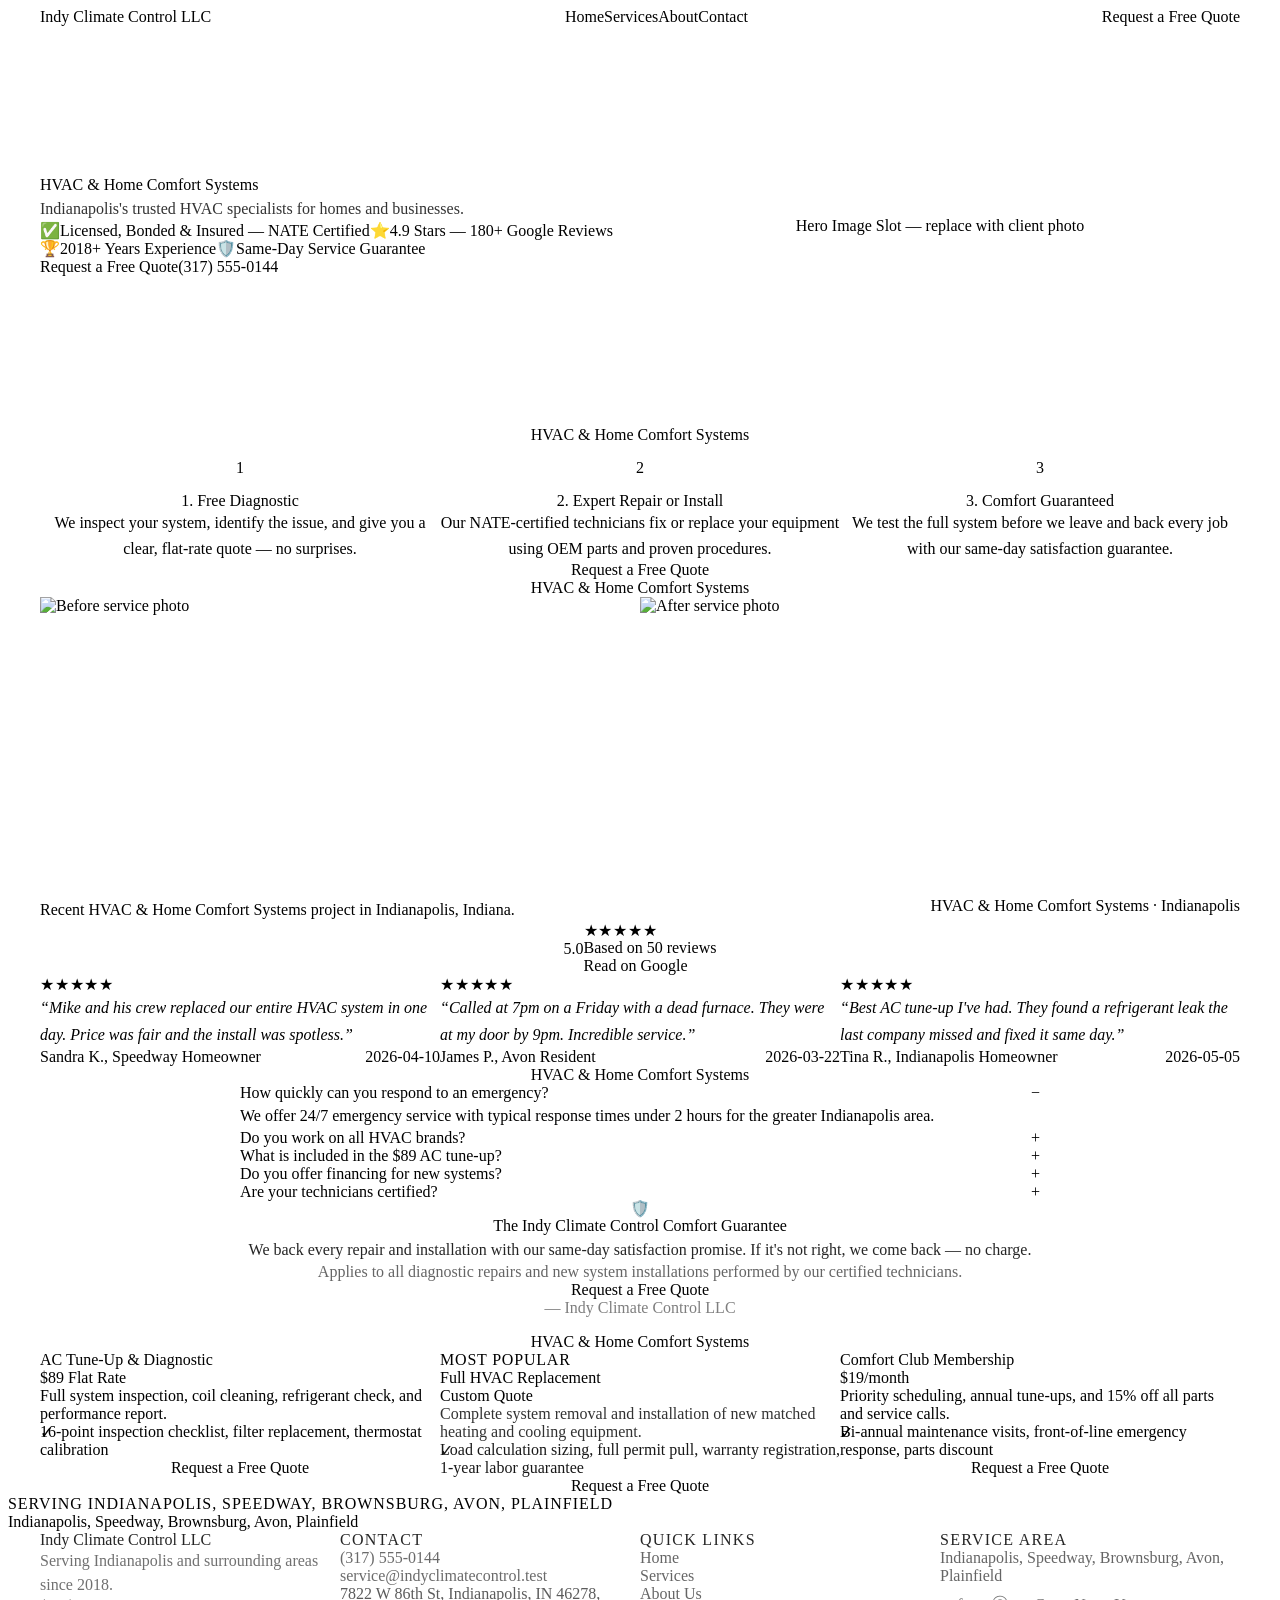
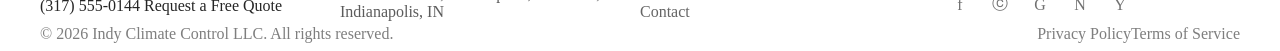
==== index.html @ 20e31d0d "Initial deploy: Indy HVAC Pros site" ====
<!DOCTYPE html>

<html lang="en" data-skin="con">
<head>
  <meta charset="UTF-8">
  <meta name="viewport" content="width=device-width, initial-scale=1.0">
  <title>HVAC & Home Comfort Systems | Indy Climate Control LLC | Indianapolis, IN</title>
  <meta name="description" content="Indianapolis's trusted HVAC & Home Comfort Systems specialists. Indianapolis's trusted HVAC specialists for homes and businesses.">
  <link rel="canonical" href="https://www.indyclimatecontrol.test">
  <link rel="stylesheet" href="../../02_TEMPLATES/global-css-tokens.css">
  <script type="application/ld+json">
  {
    "@context": "https://schema.org",
    "@type": "LocalBusiness",
    "name": "Indy Climate Control LLC",
    "telephone": "(317) 555-0144",
    "email": "service@indyclimatecontrol.test",
    "address": {
      "@type": "PostalAddress",
      "streetAddress": "7822 W 86th St, Indianapolis, IN 46278",
      "addressLocality": "Indianapolis",
      "addressRegion": "IN",
      "postalCode": "46278"
    },
    "url": "https://www.indyclimatecontrol.test"
  }
  </script>
<style>

  /* --- Consolidated Component Styles --- */
  .site-footer {
  background-color: var(--surface-inverse);
  padding: var(--section-padding-y) var(--space-6) var(--space-8);
}
.site-footer__inner {
  max-width: 1200px;
  margin: 0 auto;
}

/* ── Full variant grid ───────────────────────────────────────── */
.site-footer__grid {
  display: grid;
  grid-template-columns: repeat(auto-fit, minmax(200px, 1fr));
  gap: var(--space-10);
  margin-bottom: var(--space-10);
  padding-bottom: var(--space-10);
  border-bottom: 1px solid var(--border-default);
  opacity: 0.85;
}
.site-footer__col-heading {
  font-family: var(--font-display);
  font-size: var(--text-sm);
  font-weight: var(--font-bold);
  color: var(--text-inverse);
  text-transform: uppercase;
  letter-spacing: 0.08em;
  margin: 0 0 var(--space-4);
}
.site-footer__brand {
  font-family: var(--font-display);
  font-size: var(--text-xl);
  font-weight: var(--font-bold);
  color: var(--text-inverse);
  margin: 0 0 var(--space-3);
}
.site-footer__tagline {
  font-family: var(--font-body);
  font-size: var(--text-sm);
  color: var(--text-inverse);
  opacity: 0.65;
  margin: 0 0 var(--space-6);
  line-height: 1.5;
}

/* ── NAP ────────────────────────────────────────────────────── */
.site-footer__nap {
  list-style: none;
  margin: 0;
  padding: 0;
  display: flex;
  flex-direction: column;
  gap: var(--space-2);
}
.site-footer__nap li {
  font-family: var(--font-body);
  font-size: var(--text-sm);
  color: var(--text-inverse);
  opacity: 0.75;
}
.site-footer__nap a {
  color: var(--text-inverse);
  text-decoration: none;
  opacity: 0.9;
}
.site-footer__nap a:hover { opacity: 1; }

/* Phone in footer */
.site-footer__phone {
  display: var(--phone-display);
  font-family: var(--font-display);
  font-size: var(--phone-size);
  font-weight: var(--phone-weight);
  color: var(--phone-color);
  text-decoration: none;
  margin-bottom: var(--space-4);
}

/* ── Nav links ───────────────────────────────────────────────── */
.site-footer__nav {
  list-style: none;
  margin: 0;
  padding: 0;
  display: flex;
  flex-direction: column;
  gap: var(--space-2);
}
.site-footer__nav a {
  font-family: var(--font-body);
  font-size: var(--text-sm);
  color: var(--text-inverse);
  opacity: 0.7;
  text-decoration: none;
  transition: opacity var(--duration-fast) var(--ease-standard);
}
.site-footer__nav a:hover { opacity: 1; }

/* ── Footer CTA ──────────────────────────────────────────────── */
.site-footer__cta-btn {
  display: inline-flex;
  align-items: center;
  background-color: var(--btn-primary-bg);
  color: var(--btn-primary-text);
  font-family: var(--btn-font-family);
  font-size: var(--btn-font-size);
  font-weight: var(--btn-font-weight);
  padding: var(--btn-padding-y) var(--btn-padding-x);
  border-radius: var(--btn-radius);
  text-decoration: none;
  transition: var(--btn-transition);
  box-shadow: var(--btn-primary-shadow);
}
.site-footer__cta-btn:hover { background-color: var(--btn-primary-bg-hover); }

/* ── Bottom bar ──────────────────────────────────────────────── */
.site-footer__bottom {
  display: flex;
  align-items: center;
  justify-content: space-between;
  flex-wrap: wrap;
  gap: var(--space-4);
}
.site-footer__copyright {
  font-family: var(--font-body);
  font-size: var(--text-xs);
  color: var(--text-inverse);
  opacity: 0.5;
  margin: 0;
}
.site-footer__legal {
  display: flex;
  gap: var(--space-4);
}
.site-footer__legal a {
  font-family: var(--font-body);
  font-size: var(--text-xs);
  color: var(--text-inverse);
  opacity: 0.5;
  text-decoration: none;
}
.site-footer__legal a:hover { opacity: 0.8; }

/* ── Minimal variant ─────────────────────────────────────────── */
.site-footer--minimal .site-footer__inner {
  display: flex;
  flex-direction: column;
  align-items: center;
  text-align: center;
  gap: var(--space-4);
}

  .service-area-tags {
  font-family: var(--font-body);
}
.service-area-tags__label {
  font-family: var(--font-ui);
  font-size: var(--text-sm);
  font-weight: var(--font-semibold);
  color: var(--text-secondary);
  text-transform: uppercase;
  letter-spacing: 0.06em;
  margin: 0 0 var(--space-3);
}
.service-area-tags__list {
  display: flex;
  flex-wrap: wrap;
  gap: var(--space-2);
  list-style: none;
  margin: 0;
  padding: 0;
}
.service-area-tags__item a,
.service-area-tags__item span {
  display: inline-block;
  background-color: var(--surface-tertiary);
  border: 1px solid var(--border-default);
  border-radius: var(--radius-full);
  padding: var(--space-1) var(--space-4);
  font-family: var(--font-ui);
  font-size: var(--text-sm);
  color: var(--text-secondary);
  text-decoration: none;
  white-space: nowrap;
  transition: background-color var(--duration-fast) var(--ease-standard),
              color var(--duration-fast) var(--ease-standard);
}
.service-area-tags__item a:hover {
  background-color: var(--action-primary);
  color: var(--action-primary-text);
  border-color: var(--action-primary);
}

  .pricing-table {
  background-color: var(--surface-primary);
  padding: var(--section-padding-y) var(--space-6);
}
.pricing-table__inner {
  max-width: 1200px;
  margin: 0 auto;
}
.pricing-table__heading {
  font-family: var(--font-display);
  font-size: var(--text-3xl);
  font-weight: var(--font-bold);
  color: var(--text-primary);
  text-align: center;
  margin: 0 0 var(--space-12);
}
.pricing-table__grid {
  display: grid;
  grid-template-columns: repeat(auto-fit, minmax(260px, 1fr));
  gap: var(--space-6);
  align-items: start;
}
.pricing-table__card {
  background-color: var(--surface-secondary);
  border: 1px solid var(--border-default);
  border-radius: var(--card-border-radius);
  padding: var(--space-8);
  box-shadow: var(--shadow-card);
  display: flex;
  flex-direction: column;
  gap: var(--space-4);
}
.pricing-table__card--featured {
  background-color: var(--surface-inverse);
  border-color: var(--action-primary);
  box-shadow: var(--shadow-lg);
  position: relative;
}
.pricing-table__badge {
  display: inline-block;
  background-color: var(--action-primary);
  color: var(--action-primary-text);
  font-family: var(--font-ui);
  font-size: var(--text-xs);
  font-weight: var(--font-bold);
  padding: var(--space-1) var(--space-3);
  border-radius: var(--radius-full);
  text-transform: uppercase;
  letter-spacing: 0.05em;
  align-self: flex-start;
}
.pricing-table__tier-name {
  font-family: var(--font-display);
  font-size: var(--text-lg);
  font-weight: var(--font-bold);
  color: var(--text-primary);
  margin: 0;
}
.pricing-table__card--featured .pricing-table__tier-name {
  color: var(--text-inverse);
}
.pricing-table__price {
  font-family: var(--font-display);
  font-size: var(--text-4xl);
  font-weight: var(--font-black);
  color: var(--action-primary);
  margin: 0;
  line-height: 1.1;
}
.pricing-table__card--featured .pricing-table__price {
  color: var(--action-primary-text);
}
.pricing-table__description {
  font-family: var(--font-body);
  font-size: var(--text-sm);
  color: var(--text-secondary);
  margin: 0;
}
.pricing-table__card--featured .pricing-table__description {
  color: var(--text-inverse);
  opacity: 0.8;
}
.pricing-table__features {
  list-style: none;
  margin: 0;
  padding: 0;
  display: flex;
  flex-direction: column;
  gap: var(--space-2);
  flex-grow: 1;
}
.pricing-table__features li {
  font-family: var(--font-body);
  font-size: var(--text-sm);
  color: var(--text-secondary);
  padding-left: var(--space-5);
  position: relative;
}
.pricing-table__features li::before {
  content: "✓";
  position: absolute;
  left: 0;
  color: var(--accent-primary);
  font-weight: var(--font-bold);
}
.pricing-table__card--featured .pricing-table__features li {
  color: var(--text-inverse);
  opacity: 0.9;
}
.pricing-table__card--featured .pricing-table__features li::before {
  color: var(--action-primary-text);
}
.pricing-table__btn {
  display: block;
  text-align: center;
  background-color: var(--btn-primary-bg);
  color: var(--btn-primary-text);
  font-family: var(--btn-font-family);
  font-size: var(--btn-font-size);
  font-weight: var(--btn-font-weight);
  padding: var(--btn-padding-y) var(--btn-padding-x);
  border-radius: var(--btn-radius);
  text-decoration: none;
  transition: var(--btn-transition);
  margin-top: auto;
}
.pricing-table__btn:hover { background-color: var(--btn-primary-bg-hover); }
.pricing-table__card--featured .pricing-table__btn {
  background-color: var(--action-primary-text);
  color: var(--action-primary);
}
.pricing-table__card--featured .pricing-table__btn:hover {
  opacity: 0.9;
}

  .guarantee {
  background-color: var(--surface-inverse);
  padding: var(--section-padding-y) var(--space-6);
}
.guarantee__inner {
  max-width: 800px;
  margin: 0 auto;
  text-align: center;
}
.guarantee__icon {
  font-size: var(--text-5xl);
  line-height: 1;
  margin-bottom: var(--space-4);
  display: block;
}
.guarantee__headline {
  font-family: var(--font-display);
  font-size: var(--text-4xl);
  font-weight: var(--font-black);
  color: var(--text-inverse);
  margin: 0 0 var(--space-4);
  line-height: 1.15;
}
.guarantee__description {
  font-family: var(--font-body);
  font-size: var(--text-lg);
  color: var(--text-inverse);
  opacity: 0.85;
  line-height: 1.7;
  margin: 0 0 var(--space-4);
}
.guarantee__terms {
  font-family: var(--font-body);
  font-size: var(--text-sm);
  color: var(--text-inverse);
  opacity: 0.6;
  margin: 0 0 var(--space-8);
}
.guarantee__cta {
  display: inline-flex;
  align-items: center;
  background-color: var(--action-primary-text);
  color: var(--action-primary);
  font-family: var(--btn-font-family);
  font-size: var(--btn-cta-font-size);
  font-weight: var(--btn-cta-font-weight);
  padding: var(--btn-cta-padding-y) var(--btn-cta-padding-x);
  border-radius: var(--btn-radius);
  text-decoration: none;
  transition: opacity var(--duration-fast) var(--ease-standard);
}
.guarantee__cta:hover { opacity: 0.9; }
.guarantee__attribution {
  margin-top: var(--space-6);
  font-family: var(--font-body);
  font-size: var(--text-sm);
  color: var(--text-inverse);
  opacity: 0.5;
}

  .faq {
  background-color: var(--surface-primary);
  padding: var(--section-padding-y) var(--space-6);
}
.faq__inner {
  max-width: 800px;
  margin: 0 auto;
}
.faq__heading {
  font-family: var(--font-display);
  font-size: var(--text-3xl);
  font-weight: var(--font-bold);
  color: var(--text-primary);
  text-align: center;
  margin: 0 0 var(--space-10);
}
.faq__item {
  border: 1px solid var(--border-default);
  border-radius: var(--radius-lg);
  margin-bottom: var(--space-3);
  overflow: hidden;
  transition: box-shadow var(--duration-fast) var(--ease-standard);
}
.faq__item[open] { box-shadow: var(--shadow-card); }
.faq__question {
  font-family: var(--font-display);
  font-size: var(--text-base);
  font-weight: var(--font-semibold);
  color: var(--text-primary);
  padding: var(--space-5) var(--space-6);
  cursor: pointer;
  list-style: none;
  display: flex;
  justify-content: space-between;
  align-items: center;
  gap: var(--space-4);
  background-color: var(--surface-secondary);
  transition: background-color var(--duration-fast) var(--ease-standard);
}
.faq__question:hover { background-color: var(--surface-tertiary); }
.faq__question::after {
  content: "+";
  font-size: var(--text-xl);
  font-weight: var(--font-bold);
  color: var(--action-primary);
  flex-shrink: 0;
  transition: transform var(--duration-fast) var(--ease-standard);
}
.faq__item[open] .faq__question::after {
  content: "−";
}
.faq__answer {
  font-family: var(--font-body);
  font-size: var(--text-base);
  color: var(--text-secondary);
  line-height: 1.7;
  padding: var(--space-5) var(--space-6);
  background-color: var(--surface-primary);
  border-top: 1px solid var(--border-default);
  margin: 0;
}
/* Remove default marker in Firefox */
.faq__question::-webkit-details-marker { display: none; }

  /* ── Full section wrapper ─────────────────────────────────────── */
.reviews {
  background-color: var(--surface-secondary);
  padding: var(--section-padding-y) var(--space-6);
}
.reviews__inner {
  max-width: 1200px;
  margin: 0 auto;
}

/* ── Aggregate score row ──────────────────────────────────────── */
.reviews__aggregate {
  display: flex;
  align-items: center;
  justify-content: center;
  gap: var(--space-4);
  margin-bottom: var(--space-10);
  flex-wrap: wrap;
}
.reviews__score-number {
  font-family: var(--font-display);
  font-size: var(--text-6xl);
  font-weight: var(--font-black);
  color: var(--text-primary);
  line-height: 1;
}
.reviews__score-meta {
  display: flex;
  flex-direction: column;
  gap: var(--space-1);
}
.reviews__stars {
  color: var(--accent-secondary);
  font-size: var(--text-xl);
  letter-spacing: 0.05em;
  line-height: 1;
}
.reviews__count {
  font-family: var(--font-body);
  font-size: var(--text-sm);
  color: var(--text-tertiary);
}
.reviews__source-link {
  font-family: var(--font-body);
  font-size: var(--text-sm);
  color: var(--text-action);
  text-decoration: none;
  font-weight: var(--font-medium);
}
.reviews__source-link:hover { text-decoration: underline; }

/* ── Cards grid ───────────────────────────────────────────────── */
.reviews__grid {
  display: grid;
  grid-template-columns: repeat(auto-fit, minmax(280px, 1fr));
  gap: var(--space-6);
}
.reviews__card {
  background-color: var(--surface-primary);
  border: 1px solid var(--border-default);
  border-radius: var(--card-border-radius);
  padding: var(--space-6);
  box-shadow: var(--shadow-card);
  display: flex;
  flex-direction: column;
  gap: var(--space-3);
}
.reviews__card-stars {
  color: var(--accent-secondary);
  font-size: var(--text-base);
  letter-spacing: 0.05em;
}
.reviews__card-text {
  font-family: var(--font-body);
  font-size: var(--text-base);
  color: var(--text-secondary);
  line-height: 1.7;
  margin: 0;
  flex-grow: 1;
  font-style: italic;
}
.reviews__card-text::before { content: "\201C"; }
.reviews__card-text::after  { content: "\201D"; }
.reviews__card-footer {
  display: flex;
  justify-content: space-between;
  align-items: center;
  gap: var(--space-3);
  border-top: 1px solid var(--border-default);
  padding-top: var(--space-3);
}
.reviews__card-author {
  font-family: var(--font-ui);
  font-size: var(--text-sm);
  font-weight: var(--font-semibold);
  color: var(--text-primary);
  margin: 0;
}
.reviews__card-date {
  font-family: var(--font-body);
  font-size: var(--text-xs);
  color: var(--text-tertiary);
}

  .before-after {
  background-color: var(--surface-secondary);
  padding: var(--section-padding-y) var(--space-6);
}
.before-after__inner {
  max-width: 1200px;
  margin: 0 auto;
}
.before-after__heading {
  font-family: var(--font-display);
  font-size: var(--text-3xl);
  font-weight: var(--font-bold);
  color: var(--text-primary);
  text-align: center;
  margin: 0 0 var(--space-10);
}
.before-after__comparison {
  display: grid;
  grid-template-columns: 1fr 1fr;
  gap: var(--space-4);
  margin-bottom: var(--space-6);
}
@media (max-width: 639px) {
  .before-after__comparison { grid-template-columns: 1fr; }
}
.before-after__panel {
  position: relative;
  overflow: hidden;
  border-radius: var(--card-border-radius);
  box-shadow: var(--shadow-card);
}
.before-after__panel img {
  width: 100%;
  height: 300px;
  object-fit: cover;
  display: block;
}
.before-after__label {
  position: absolute;
  top: var(--space-3);
  left: var(--space-3);
  background-color: var(--action-primary);
  color: var(--action-primary-text);
  font-family: var(--font-ui);
  font-size: var(--text-xs);
  font-weight: var(--font-bold);
  padding: var(--space-1) var(--space-3);
  border-radius: var(--radius-full);
  text-transform: uppercase;
  letter-spacing: 0.05em;
}
.before-after__label--before {
  background-color: var(--surface-inverse);
  color: var(--text-inverse);
}
.before-after__meta {
  display: flex;
  justify-content: space-between;
  align-items: flex-start;
  gap: var(--space-4);
  flex-wrap: wrap;
}
.before-after__caption {
  font-family: var(--font-body);
  font-size: var(--text-base);
  color: var(--text-secondary);
  line-height: 1.6;
  margin: 0;
  flex: 1;
}
.before-after__tag {
  font-family: var(--font-ui);
  font-size: var(--text-sm);
  font-weight: var(--font-medium);
  color: var(--text-tertiary);
  white-space: nowrap;
}

  .process-steps {
  background-color: var(--surface-secondary);
  padding: var(--section-padding-y) var(--space-6);
}
.process-steps__inner {
  max-width: 1200px;
  margin: 0 auto;
}
.process-steps__heading {
  font-family: var(--font-display);
  font-size: var(--text-3xl);
  font-weight: var(--font-bold);
  color: var(--text-primary);
  text-align: center;
  margin: 0 0 var(--space-12);
}
.process-steps__grid {
  display: grid;
  grid-template-columns: repeat(auto-fit, minmax(240px, 1fr));
  gap: var(--space-8);
  margin-bottom: var(--space-12);
}
.process-steps__card {
  background-color: var(--surface-primary);
  border: 1px solid var(--border-default);
  border-radius: var(--card-border-radius);
  padding: var(--space-8);
  text-align: center;
  box-shadow: var(--shadow-card);
  transition: box-shadow var(--duration-fast) var(--ease-standard);
}
.process-steps__card:hover { box-shadow: var(--shadow-card-hover); }
.process-steps__number {
  display: inline-flex;
  align-items: center;
  justify-content: center;
  width: 3rem;
  height: 3rem;
  background-color: var(--action-primary);
  color: var(--action-primary-text);
  font-family: var(--font-display);
  font-size: var(--text-xl);
  font-weight: var(--font-bold);
  border-radius: var(--radius-full);
  margin-bottom: var(--space-4);
}
.process-steps__title {
  font-family: var(--font-display);
  font-size: var(--text-lg);
  font-weight: var(--font-semibold);
  color: var(--text-primary);
  margin: 0 0 var(--space-3);
}
.process-steps__description {
  font-family: var(--font-body);
  font-size: var(--text-base);
  color: var(--text-secondary);
  line-height: 1.6;
  margin: 0;
}
.process-steps__cta {
  text-align: center;
}
.process-steps__cta-btn {
  display: inline-flex;
  align-items: center;
  background-color: var(--btn-primary-bg);
  color: var(--btn-primary-text);
  font-family: var(--btn-font-family);
  font-size: var(--btn-cta-font-size);
  font-weight: var(--btn-cta-font-weight);
  padding: var(--btn-cta-padding-y) var(--btn-cta-padding-x);
  border-radius: var(--btn-radius);
  text-decoration: none;
  box-shadow: var(--btn-primary-shadow);
  transition: var(--btn-transition);
}
.process-steps__cta-btn:hover { background-color: var(--btn-primary-bg-hover); }

  .trust-badges {
  display: flex;
  flex-wrap: wrap;
  gap: var(--space-3);
  align-items: center;
}
.trust-badges__item {
  display: inline-flex;
  align-items: center;
  gap: var(--space-2);
  background-color: var(--surface-secondary);
  border: 1px solid var(--border-default);
  border-radius: var(--radius-full);
  padding: var(--space-2) var(--space-4);
  font-family: var(--font-ui);
  font-size: var(--text-sm);
  font-weight: var(--font-medium);
  color: var(--text-secondary);
  white-space: nowrap;
}
.trust-badges__icon {
  font-size: var(--text-base);
  line-height: 1;
}

  .site-header {
  background-color: var(--surface-primary);
  box-shadow: var(--shadow-nav);
  width: 100%;
  z-index: 100;
}
.site-header[data-header="sticky"] { position: sticky; top: 0; }
.site-header__inner {
  max-width: 1200px;
  margin: 0 auto;
  padding: var(--space-4) var(--space-6);
  display: flex;
  align-items: center;
  justify-content: space-between;
  gap: var(--space-6);
}
.site-header__logo {
  font-family: var(--font-display);
  font-size: var(--text-xl);
  font-weight: var(--font-bold);
  color: var(--text-primary);
  text-decoration: none;
  flex-shrink: 0;
}
.site-header__logo:hover { color: var(--action-primary); }
.site-header__nav {
  display: flex;
  align-items: center;
  gap: var(--space-8);
  list-style: none;
  margin: 0;
  padding: 0;
}
.site-header__nav a {
  font-family: var(--font-ui);
  font-size: var(--text-sm);
  font-weight: var(--font-medium);
  color: var(--text-secondary);
  text-decoration: none;
  transition: color var(--duration-fast) var(--ease-standard);
}
.site-header__nav a:hover { color: var(--action-primary); }
.site-header__phone {
  display: var(--phone-display);
  font-family: var(--font-display);
  font-size: var(--phone-size);
  font-weight: var(--phone-weight);
  color: var(--phone-color);
  text-decoration: none;
  white-space: nowrap;
}
.site-header__phone:hover { opacity: 0.85; }
.site-header__cta {
  display: inline-flex;
  align-items: center;
  background-color: var(--btn-primary-bg);
  color: var(--btn-primary-text);
  font-family: var(--btn-font-family);
  font-size: var(--btn-font-size);
  font-weight: var(--btn-font-weight);
  padding: var(--btn-padding-y) var(--btn-padding-x);
  border-radius: var(--btn-radius);
  text-decoration: none;
  white-space: nowrap;
  transition: var(--btn-transition);
  box-shadow: var(--btn-primary-shadow);
}
.site-header__cta:hover { background-color: var(--btn-primary-bg-hover); }
@media (max-width: 767px) { .site-header__nav { display: none; } }

  .social-links {
  display: flex;
  align-items: center;
  flex-wrap: wrap;
  gap: var(--space-3);
  list-style: none;
  margin: 0;
  padding: 0;
}
.social-links__link {
  display: inline-flex;
  align-items: center;
  justify-content: center;
  width: 2.5rem;
  height: 2.5rem;
  background-color: var(--surface-tertiary);
  border: 1px solid var(--border-default);
  border-radius: var(--radius-full);
  color: var(--text-secondary);
  font-size: var(--text-lg);
  text-decoration: none;
  transition: background-color var(--duration-fast) var(--ease-standard),
              color var(--duration-fast) var(--ease-standard),
              border-color var(--duration-fast) var(--ease-standard);
}
.social-links__link:hover {
  background-color: var(--action-primary);
  color: var(--action-primary-text);
  border-color: var(--action-primary);
}
/* In footer (dark surface): override base colors for visibility */
.site-footer .social-links__link {
  background-color: transparent;
  border-color: var(--border-default);
  color: var(--text-inverse);
  opacity: 0.65;
}
.site-footer .social-links__link:hover {
  background-color: var(--action-primary);
  border-color: var(--action-primary);
  color: var(--action-primary-text);
  opacity: 1;
}
  </style>
</head>
<body>

  <!-- 1. HEADER — nav variant with sticky option (logo + nav + CTA button) -->
  <header class="site-header" data-header="sticky">
  <div class="site-header__inner">
    <a href="https://www.indyclimatecontrol.test" class="site-header__logo">Indy Climate Control LLC</a>
    <nav aria-label="Primary navigation">
      <ul class="site-header__nav">
        <li><a href="https://www.indyclimatecontrol.test">Home</a></li>
        <li><a href="/services">Services</a></li>
        <li><a href="/about">About</a></li>
        <li><a href="/contact">Contact</a></li>
      </ul>
    </nav>
    <a href="contact.html" class="site-header__cta">Request a Free Quote</a>
  </div>
</header>

  <main id="main-content">

    <!-- 2. HERO — authority-forward, headline + subheadline + trust badges + CTA button -->
    <section style="
      background-color: var(--surface-inverse);
      padding: var(--space-20) var(--space-6);
    ">
      <div style="max-width:1200px;margin:0 auto;display:grid;grid-template-columns:1fr 1fr;gap:var(--space-12);align-items:center;">
        <div>
          <h1 style="
            font-family: var(--hero-font);
            font-size: var(--text-5xl);
            font-weight: var(--font-bold);
            color: var(--text-inverse);
            margin: 0 0 var(--space-4);
            line-height: 1.15;
          ">HVAC & Home Comfort Systems</h1>
          <p style="
            font-family: var(--font-body);
            font-size: var(--text-lg);
            color: var(--text-inverse);
            opacity: 0.8;
            margin: 0 0 var(--space-6);
            line-height: 1.7;
          ">Indianapolis's trusted HVAC specialists for homes and businesses.</p>
          <div class="trust-badges" aria-label="Trust signals for Indy Climate Control LLC">
  <span class="trust-badges__item">
    <span class="trust-badges__icon" aria-hidden="true">✅</span>
    Licensed, Bonded & Insured — NATE Certified
  </span>
  <span class="trust-badges__item">
    <span class="trust-badges__icon" aria-hidden="true">⭐</span>
    4.9 Stars — 180+ Google Reviews
  </span>
  <span class="trust-badges__item">
    <span class="trust-badges__icon" aria-hidden="true">🏆</span>
    2018+ Years Experience
  </span>
  <span class="trust-badges__item">
    <span class="trust-badges__icon" aria-hidden="true">🛡️</span>
    Same-Day Service Guarantee
  </span>
</div>
          <div style="margin-top:var(--space-8);display:flex;gap:var(--space-4);flex-wrap:wrap;">
            <!-- Primary CTA button -->
            <a href="contact.html" style="
              display:inline-flex;align-items:center;
              background-color:var(--btn-primary-bg);
              color:var(--btn-primary-text);
              font-family:var(--btn-font-family);
              font-size:var(--btn-cta-font-size);
              font-weight:var(--btn-cta-font-weight);
              padding:var(--btn-cta-padding-y) var(--btn-cta-padding-x);
              border-radius:var(--btn-radius);
              text-decoration:none;
              box-shadow:var(--btn-primary-shadow);
            ">Request a Free Quote</a>
            <!-- Secondary: phone -->
            <a href="tel:(317) 555-0144" style="
              display:inline-flex;align-items:center;
              font-family:var(--font-display);
              font-size:var(--phone-size);
              font-weight:var(--phone-weight);
              color:var(--phone-color);
              text-decoration:none;
            ">(317) 555-0144</a>
          </div>
        </div>
        <!-- Right column: hero image slot -->
        <div style="
          background-color:var(--surface-tertiary);
          border-radius:var(--card-border-radius);
          min-height:400px;
          display:flex;align-items:center;justify-content:center;
          color:var(--text-tertiary);
          font-family:var(--font-body);
          font-size:var(--text-sm);
        ">
          <!-- REPLACE: with <img src="images/indy_climate_control_hero.jpg" alt="Indy Climate Control hero image" style="width:100%;height:400px;object-fit:cover;border-radius:var(--card-border-radius);"> -->
          Hero Image Slot — replace with client photo
        </div>
      </div>
    </section>

    <section class="process-steps" aria-labelledby="process-heading">
  <div class="process-steps__inner">
    <h2 id="process-heading" class="process-steps__heading">HVAC & Home Comfort Systems</h2>
    <div class="process-steps__grid">
      <div class="process-steps__card">
        <div class="process-steps__number" aria-hidden="true">1</div>
        <h3 class="process-steps__title">1. Free Diagnostic</h3>
        <p class="process-steps__description">We inspect your system, identify the issue, and give you a clear, flat-rate quote — no surprises.</p>
      </div>
      <div class="process-steps__card">
        <div class="process-steps__number" aria-hidden="true">2</div>
        <h3 class="process-steps__title">2. Expert Repair or Install</h3>
        <p class="process-steps__description">Our NATE-certified technicians fix or replace your equipment using OEM parts and proven procedures.</p>
      </div>
      <div class="process-steps__card">
        <div class="process-steps__number" aria-hidden="true">3</div>
        <h3 class="process-steps__title">3. Comfort Guaranteed</h3>
        <p class="process-steps__description">We test the full system before we leave and back every job with our same-day satisfaction guarantee.</p>
      </div>
    </div>
    <div class="process-steps__cta">
      <a href="contact.html" class="process-steps__cta-btn">Request a Free Quote</a>
    </div>
  </div>
</section>
<section class="before-after" aria-labelledby="before-after-heading">
  <div class="before-after__inner">
    <h2 id="before-after-heading" class="before-after__heading">HVAC & Home Comfort Systems</h2>

    <div class="before-after__comparison">
      <div class="before-after__panel">
        <img src="images/before.jpg" alt="Before service photo" loading="lazy">
        <span class="before-after__label before-after__label--before">Before</span>
      </div>
      <div class="before-after__panel">
        <img src="images/after.jpg" alt="After service photo" loading="lazy">
        <span class="before-after__label">After</span>
      </div>
    </div>

    <div class="before-after__meta">
      <p class="before-after__caption">Recent HVAC & Home Comfort Systems project in Indianapolis, Indiana.</p>
      <span class="before-after__tag">HVAC & Home Comfort Systems · Indianapolis</span>
    </div>

  </div>
</section>
<section class="reviews" aria-labelledby="reviews-heading">
  <div class="reviews__inner">

    <!-- Aggregate Score -->
    <div class="reviews__aggregate">
      <span class="reviews__score-number">5.0</span>
      <div class="reviews__score-meta">
        <span class="reviews__stars" aria-label="5.0 out of 5 stars">★★★★★</span>
        <span class="reviews__count">Based on 50 reviews</span>
        <a href="https://maps.google.com/?q=indy+climate+control" class="reviews__source-link" target="_blank" rel="noopener">
          Read on Google
        </a>
      </div>
    </div>

    <!-- Review Cards -->
    <div class="reviews__grid">

      <article class="reviews__card">
        <div class="reviews__card-stars" aria-label="5 out of 5 stars">★★★★★</div>
        <p class="reviews__card-text">Mike and his crew replaced our entire HVAC system in one day. Price was fair and the install was spotless.</p>
        <footer class="reviews__card-footer">
          <p class="reviews__card-author">Sandra K., Speedway Homeowner</p>
          <span class="reviews__card-date">2026-04-10</span>
        </footer>
      </article>

      <article class="reviews__card">
        <div class="reviews__card-stars" aria-label="5 out of 5 stars">★★★★★</div>
        <p class="reviews__card-text">Called at 7pm on a Friday with a dead furnace. They were at my door by 9pm. Incredible service.</p>
        <footer class="reviews__card-footer">
          <p class="reviews__card-author">James P., Avon Resident</p>
          <span class="reviews__card-date">2026-03-22</span>
        </footer>
      </article>

      <article class="reviews__card">
        <div class="reviews__card-stars" aria-label="5 out of 5 stars">★★★★★</div>
        <p class="reviews__card-text">Best AC tune-up I've had. They found a refrigerant leak the last company missed and fixed it same day.</p>
        <footer class="reviews__card-footer">
          <p class="reviews__card-author">Tina R., Indianapolis Homeowner</p>
          <span class="reviews__card-date">2026-05-05</span>
        </footer>
      </article>

    </div>
  </div>
</section>
<section class="faq" aria-labelledby="faq-heading">
  <div class="faq__inner">
    <h2 id="faq-heading" class="faq__heading">HVAC & Home Comfort Systems</h2>

    <details class="faq__item" open>
      <summary class="faq__question">How quickly can you respond to an emergency?</summary>
      <p class="faq__answer">We offer 24/7 emergency service with typical response times under 2 hours for the greater Indianapolis area.</p>
    </details>

    <details class="faq__item">
      <summary class="faq__question">Do you work on all HVAC brands?</summary>
      <p class="faq__answer">Yes, our NATE-certified technicians are trained on all major brands including Carrier, Trane, Lennox, Rheem, and Goodman.</p>
    </details>

    <details class="faq__item">
      <summary class="faq__question">What is included in the $89 AC tune-up?</summary>
      <p class="faq__answer">Our 16-point inspection includes coil cleaning, refrigerant pressure check, capacitor test, filter replacement, and a full performance report.</p>
    </details>

    <!-- Optional: add/remove additional items as needed -->
    <details class="faq__item">
      <summary class="faq__question">Do you offer financing for new systems?</summary>
      <p class="faq__answer">Yes, we partner with GreenSky to offer 12-month same-as-cash and low monthly payment options for qualifying customers.</p>
    </details>

    <details class="faq__item">
      <summary class="faq__question">Are your technicians certified?</summary>
      <p class="faq__answer">All of our field technicians hold active NATE certifications — the industry's highest standard for HVAC competency.</p>
    </details>

  </div>
</section>
<section class="guarantee" aria-labelledby="guarantee-heading">
  <div class="guarantee__inner">
    <span class="guarantee__icon" aria-hidden="true">🛡️</span>
    <h2 id="guarantee-heading" class="guarantee__headline">The Indy Climate Control Comfort Guarantee</h2>
    <p class="guarantee__description">We back every repair and installation with our same-day satisfaction promise. If it's not right, we come back — no charge.</p>
    <p class="guarantee__terms">Applies to all diagnostic repairs and new system installations performed by our certified technicians.</p>
    <a href="contact.html" class="guarantee__cta">Request a Free Quote</a>
    <p class="guarantee__attribution">— Indy Climate Control LLC</p>
  </div>
</section>
<section class="pricing-table" aria-labelledby="pricing-heading">
  <div class="pricing-table__inner">
    <h2 id="pricing-heading" class="pricing-table__heading">HVAC & Home Comfort Systems</h2>
    <div class="pricing-table__grid">

      <!-- Tier 1 -->
      <div class="pricing-table__card">
        <h3 class="pricing-table__tier-name">AC Tune-Up & Diagnostic</h3>
        <p class="pricing-table__price">$89 Flat Rate</p>
        <p class="pricing-table__description">Full system inspection, coil cleaning, refrigerant check, and performance report.</p>
        <ul class="pricing-table__features">
          <!-- Agent: replace with individual <li> items from 16-point inspection checklist, filter replacement, thermostat calibration -->
          <li>16-point inspection checklist, filter replacement, thermostat calibration</li>
        </ul>
        <a href="contact.html" class="pricing-table__btn">Request a Free Quote</a>
      </div>

      <!-- Tier 2 (FEATURED — most popular) -->
      <div class="pricing-table__card pricing-table__card--featured">
        <span class="pricing-table__badge">Most Popular</span>
        <h3 class="pricing-table__tier-name">Full HVAC Replacement</h3>
        <p class="pricing-table__price">Custom Quote</p>
        <p class="pricing-table__description">Complete system removal and installation of new matched heating and cooling equipment.</p>
        <ul class="pricing-table__features">
          <li>Load calculation sizing, full permit pull, warranty registration, 1-year labor guarantee</li>
        </ul>
        <a href="contact.html" class="pricing-table__btn">Request a Free Quote</a>
      </div>

      <!-- Tier 3 -->
      <div class="pricing-table__card">
        <h3 class="pricing-table__tier-name">Comfort Club Membership</h3>
        <p class="pricing-table__price">$19/month</p>
        <p class="pricing-table__description">Priority scheduling, annual tune-ups, and 15% off all parts and service calls.</p>
        <ul class="pricing-table__features">
          <li>Bi-annual maintenance visits, front-of-line emergency response, parts discount</li>
        </ul>
        <a href="contact.html" class="pricing-table__btn">Request a Free Quote</a>
      </div>

    </div>
  </div>
</section>
<div class="service-area-tags" aria-label="Cities and areas we serve">
  <p class="service-area-tags__label">Serving Indianapolis, Speedway, Brownsburg, Avon, Plainfield</p>
  <ul class="service-area-tags__list">
    <!--
      Agent: Replace the items below with individual cities from Indianapolis, Speedway, Brownsburg, Avon, Plainfield.
      Use <a href="/service-area/[city-slug]"> if location pages exist, else use <span>.
    -->
    <li class="service-area-tags__item"><a href="/service-area/indianapolis-hvac">Indianapolis, Speedway, Brownsburg, Avon, Plainfield</a></li>
    <!-- Additional city tags go here -->
  </ul>
</div>


  </main>

  <!-- 11. FOOTER — full variant -->
  <footer class="site-footer" data-footer="full">
  <div class="site-footer__inner">
    <div class="site-footer__grid">

      <!-- Column 1: Brand + Phone -->
      <div>
        <p class="site-footer__brand">Indy Climate Control LLC</p>
        <p class="site-footer__tagline">Serving Indianapolis and surrounding areas since 2018.</p>
        <a href="tel:(317) 555-0144" class="site-footer__phone">(317) 555-0144</a>
        <a href="contact.html" class="site-footer__cta-btn">Request a Free Quote</a>
      </div>

      <!-- Column 2: Contact / NAP -->
      <div>
        <h3 class="site-footer__col-heading">Contact</h3>
        <ul class="site-footer__nap" itemscope itemtype="https://schema.org/LocalBusiness">
          <li itemprop="name" style="display:none">Indy Climate Control LLC</li>
          <li><a href="tel:(317) 555-0144" itemprop="telephone">(317) 555-0144</a></li>
          <li><a href="mailto:service@indyclimatecontrol.test">service@indyclimatecontrol.test</a></li>
          <li itemprop="address" itemscope itemtype="https://schema.org/PostalAddress">
            <span itemprop="streetAddress">7822 W 86th St, Indianapolis, IN 46278</span>,
            <span itemprop="addressLocality">Indianapolis</span>,
            <span itemprop="addressRegion">IN</span>
          </li>
        </ul>
      </div>

      <!-- Column 3: Navigation -->
      <div>
        <h3 class="site-footer__col-heading">Quick Links</h3>
        <ul class="site-footer__nav">
          <li><a href="https://www.indyclimatecontrol.test">Home</a></li>
          <li><a href="/services">Services</a></li>
          <li><a href="/about">About Us</a></li>
          <li><a href="/contact">Contact</a></li>
        </ul>
      </div>

      <!-- Column 4: Service Area + Social slot -->
      <div>
        <h3 class="site-footer__col-heading">Service Area</h3>
        <p style="font-family:var(--font-body);font-size:var(--text-sm);color:var(--text-inverse);opacity:0.7;margin:0 0 var(--space-4);">Indianapolis, Speedway, Brownsburg, Avon, Plainfield</p>
        <ul class="social-links" aria-label="Social media links for Indy Climate Control LLC">

  <li>
    <a href="https://facebook.com/indyclimatecontrol"
       class="social-links__link"
       aria-label="Facebook"
       target="_blank"
       rel="noopener noreferrer">f</a>
  </li>

  <li>
    <a href="https://instagram.com/indyclimatecontrol"
       class="social-links__link"
       aria-label="Instagram"
       target="_blank"
       rel="noopener noreferrer">&#9426;</a>
  </li>

  <li>
    <a href="https://maps.google.com/?q=indy+climate+control"
       class="social-links__link"
       aria-label="Google Reviews"
       target="_blank"
       rel="noopener noreferrer">G</a>
  </li>

  <!-- Optional: remove if client not on Nextdoor -->
  <li>
    <a href="https://nextdoor.com/pages/indyclimatecontrol"
       class="social-links__link"
       aria-label="Nextdoor"
       target="_blank"
       rel="noopener noreferrer">N</a>
  </li>

  <!-- Optional: remove if client not on Yelp -->
  <li>
    <a href="https://yelp.com/biz/indyclimatecontrol"
       class="social-links__link"
       aria-label="Yelp"
       target="_blank"
       rel="noopener noreferrer">Y</a>
  </li>

</ul>
      </div>

    </div>

    <div class="site-footer__bottom">
      <p class="site-footer__copyright">
        &copy; 2026 Indy Climate Control LLC. All rights reserved.
      </p>
      <div class="site-footer__legal">
        <a href="/privacy-policy">Privacy Policy</a>
        <a href="/terms">Terms of Service</a>
      </div>
    </div>
  </div>
</footer>

</body>
</html>
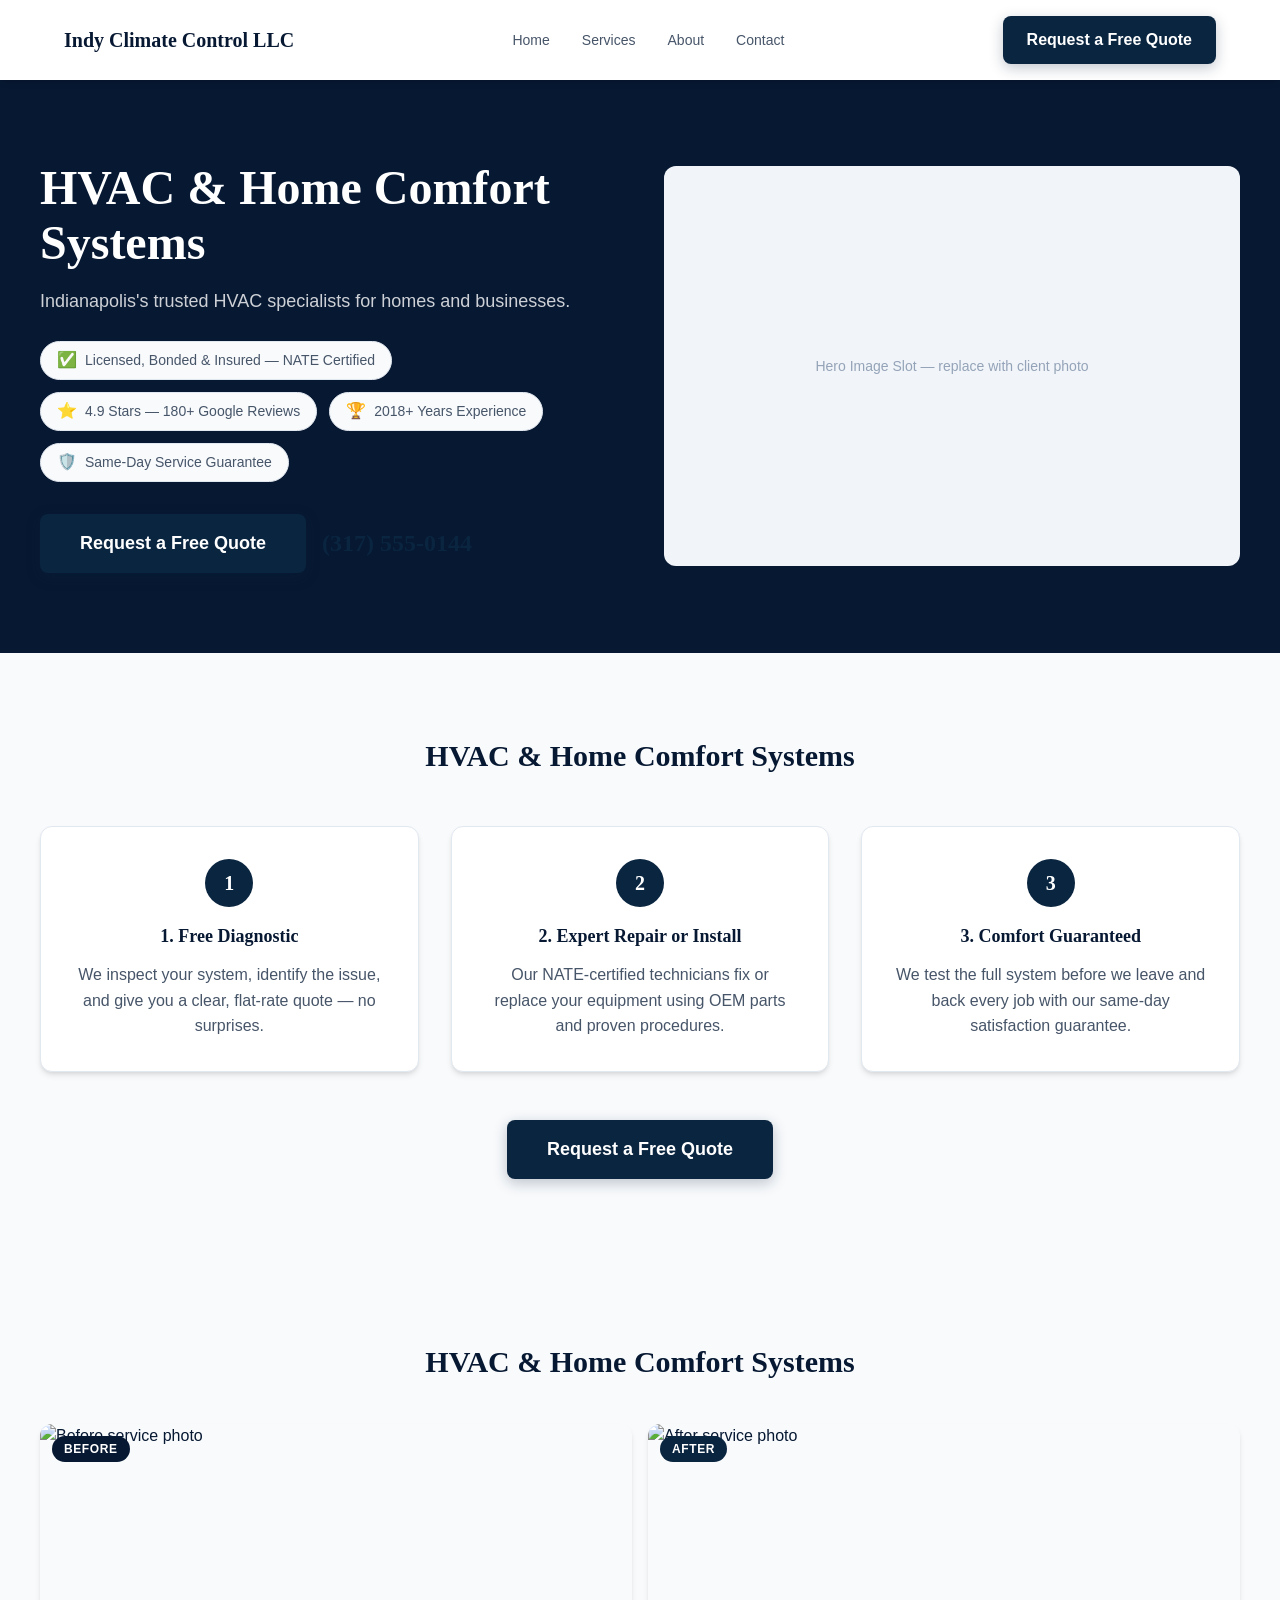
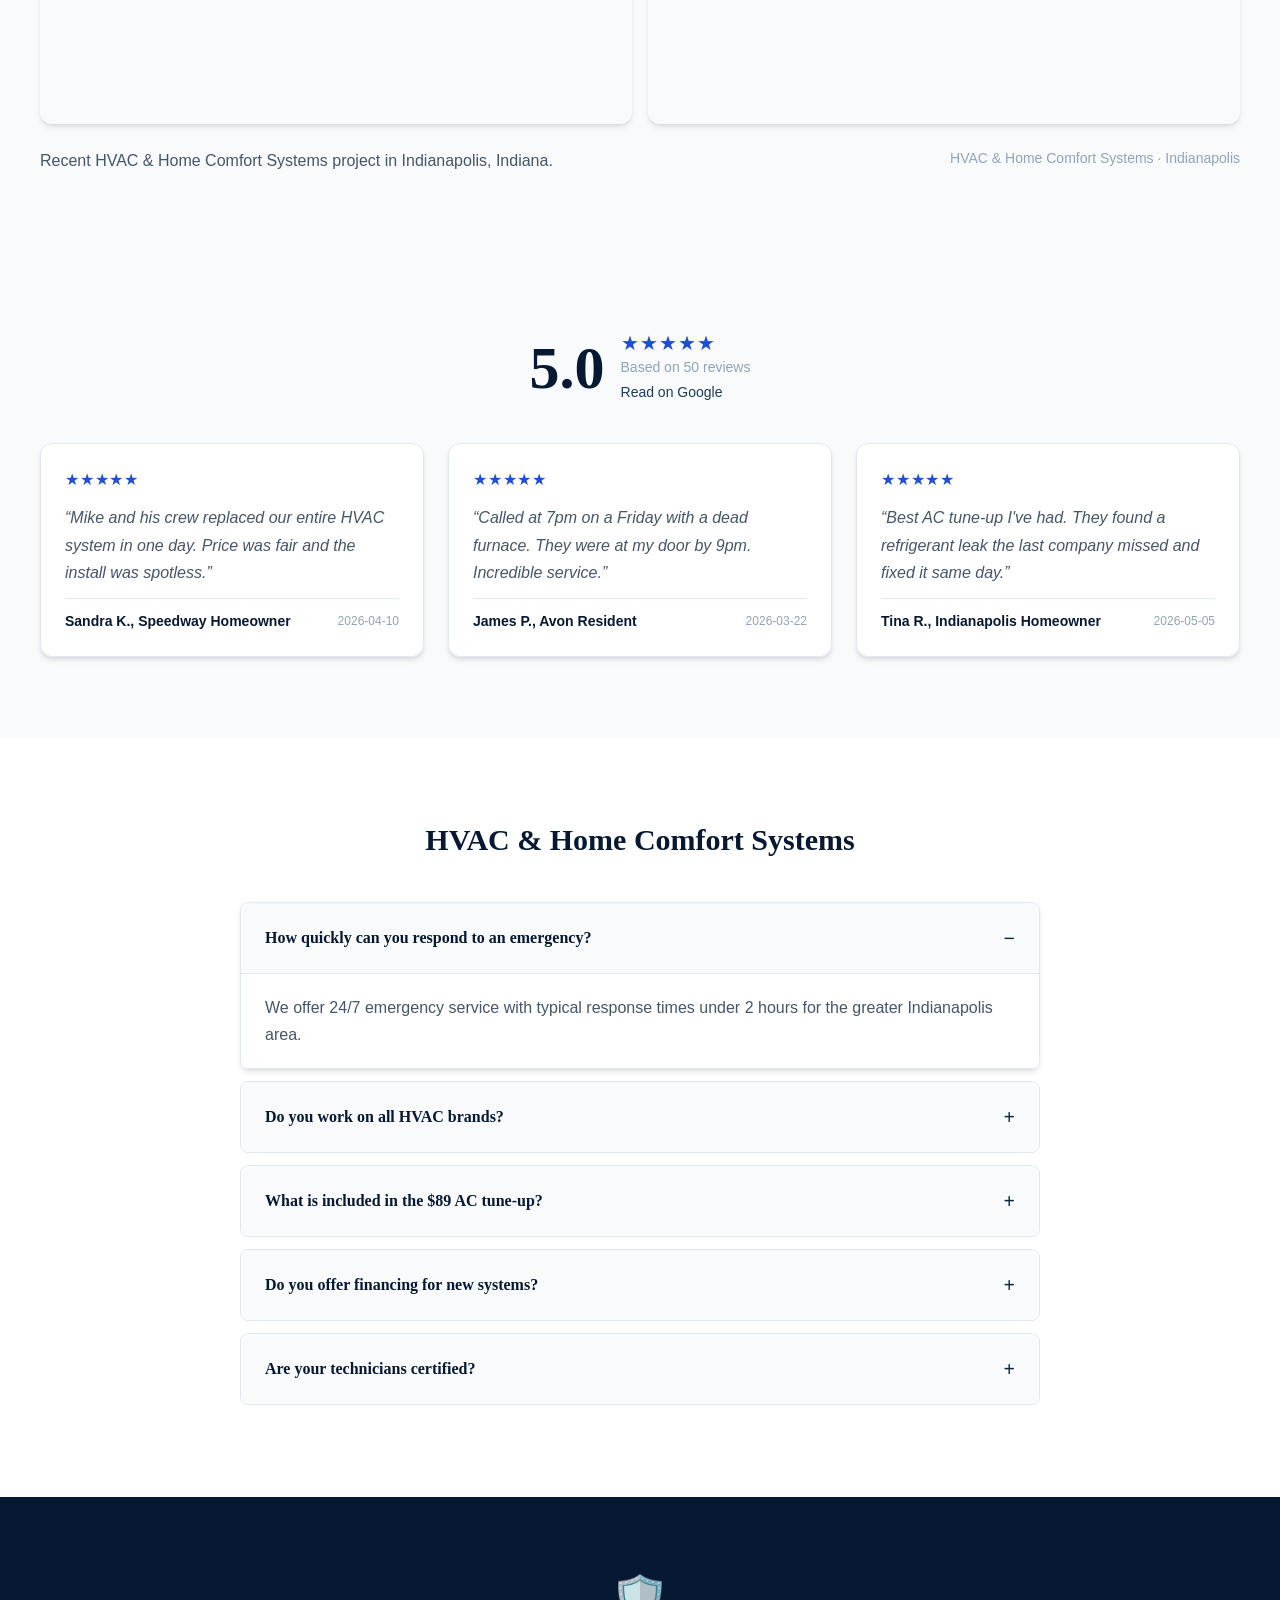
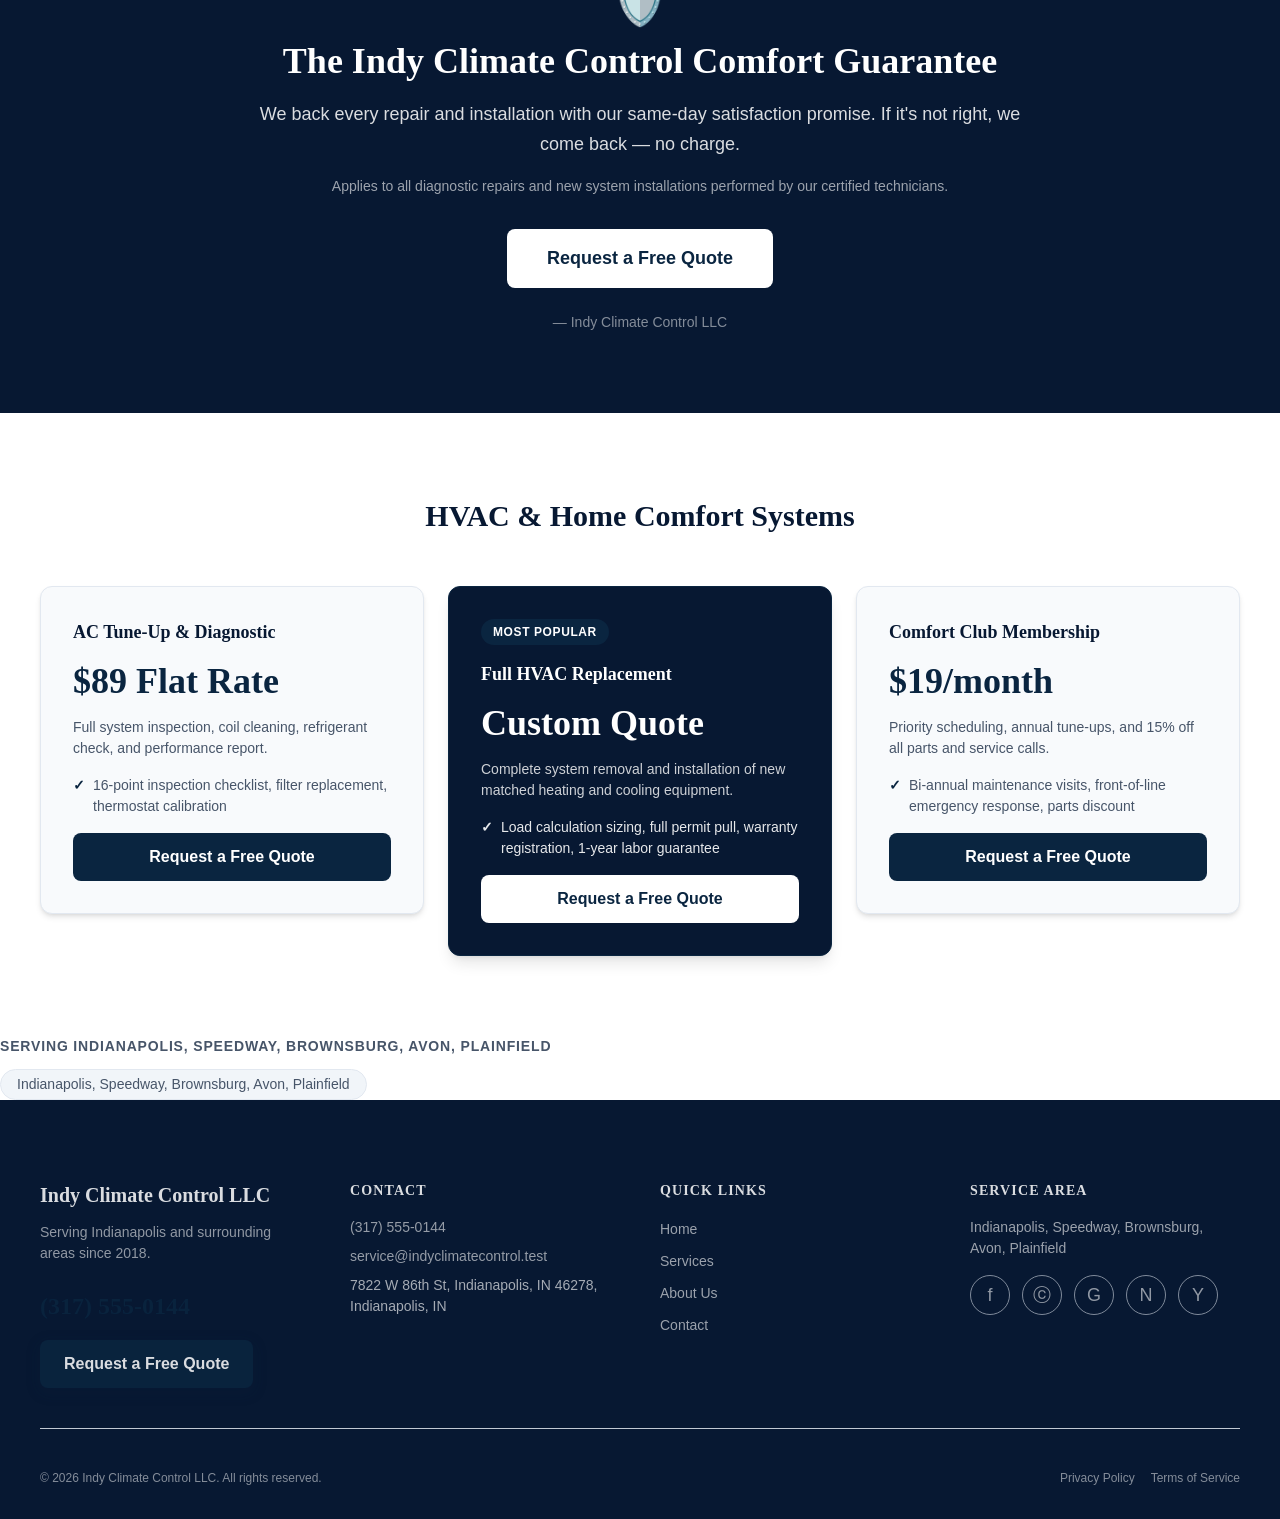
==== commit 9aa278fb: "Fix CSS path — copy global tokens locally" ====
--- a/index.html
+++ b/index.html
@@ -7,7 +7,7 @@
   <title>HVAC & Home Comfort Systems | Indy Climate Control LLC | Indianapolis, IN</title>
   <meta name="description" content="Indianapolis's trusted HVAC & Home Comfort Systems specialists. Indianapolis's trusted HVAC specialists for homes and businesses.">
   <link rel="canonical" href="https://www.indyclimatecontrol.test">
-  <link rel="stylesheet" href="../../02_TEMPLATES/global-css-tokens.css">
+  <link rel="stylesheet" href="global-css-tokens.css">
   <script type="application/ld+json">
   {
     "@context": "https://schema.org",
--- a/global-css-tokens.css
+++ b/global-css-tokens.css
@@ -0,0 +1,1159 @@
+/* =============================================================================
+   GLOBAL DESIGN TOKENS — Indy CoCreator
+   LAST UPDATED: 2026-05-23
+   PURPOSE: The agent-ready design system backbone.
+            AI agents read this file to make ALL design decisions.
+            Never hard-code a color. Never skip a tier.
+ 
+   HOW THIS FILE WORKS (READ THIS FIRST):
+   ─────────────────────────────────────
+   TIER 1 → Primitive tokens (raw palette, 100–900 scale)
+             → Located in :root. Never referenced in markup directly.
+ 
+   TIER 2 → Semantic tokens (functional purpose)
+             → Located in :root (defaults) + [data-skin] overrides.
+             → THIS is the only layer an AI agent ever swaps.
+ 
+   TIER 3 → Component tokens (scoped overrides)
+             → Reference ONLY Tier 2 tokens. Never Tier 1.
+ 
+   SKIN LOGIC:
+   ─────────────────────────────────────
+   Every industry in industry-classification.md maps to one of 3 skins:
+     EMR → Emergency   (data-skin="emr")
+     CON → Considered  (data-skin="con")
+     TRN → Transactional (data-skin="trn")
+ 
+   To apply a skin, set data-skin="emr|con|trn" on <html> or <body>.
+   Agent skin lookup table is at the BOTTOM of this file.
+============================================================================= */
+ 
+ 
+/* =============================================================================
+   TIER 1: PRIMITIVE TOKENS
+   ─────────────────────────────────────
+   The raw material. Every value in the system originates here.
+   RULE: These tokens are NEVER used in component CSS or HTML directly.
+         They are only consumed by Tier 2 semantic tokens.
+============================================================================= */
+ 
+:root {
+ 
+  /* ── NEUTRAL SCALE ───────────────────────────────────────────────────── */
+  --neutral-0:   #ffffff;
+  --neutral-50:  #f8fafc;
+  --neutral-100: #f1f5f9;
+  --neutral-200: #e2e8f0;
+  --neutral-300: #cbd5e1;
+  --neutral-400: #94a3b8;
+  --neutral-500: #64748b;
+  --neutral-600: #475569;
+  --neutral-700: #334155;
+  --neutral-800: #1e293b;
+  --neutral-900: #0f172a;
+  --neutral-950: #020617;
+ 
+  /* ── NAVY / TRUST BLUE ───────────────────────────────────────────────── */
+  --navy-100: #dbeafe;
+  --navy-200: #bfdbfe;
+  --navy-300: #93c5fd;
+  --navy-400: #60a5fa;
+  --navy-500: #3b82f6;
+  --navy-600: #1d4ed8;
+  --navy-700: #1e3a5f;
+  --navy-800: #0a2540;
+  --navy-900: #071832;
+ 
+  /* ── RED / URGENCY ───────────────────────────────────────────────────── */
+  --red-100: #fee2e2;
+  --red-200: #fecaca;
+  --red-300: #fca5a5;
+  --red-400: #f87171;
+  --red-500: #ef4444;
+  --red-600: #dc2626;
+  --red-700: #b91c1c;
+  --red-800: #991b1b;
+  --red-900: #7f1d1d;
+ 
+  /* ── ORANGE / HIGH-VISIBILITY ────────────────────────────────────────── */
+  --orange-100: #ffedd5;
+  --orange-200: #fed7aa;
+  --orange-300: #fdba74;
+  --orange-400: #fb923c;
+  --orange-500: #f97316;
+  --orange-600: #ea580c;
+  --orange-700: #c2410c;
+  --orange-800: #9a3412;
+  --orange-900: #7c2d12;
+ 
+  /* ── GOLD / AUTHORITY ────────────────────────────────────────────────── */
+  --gold-100: #fef9c3;
+  --gold-200: #fef08a;
+  --gold-300: #fde047;
+  --gold-400: #facc15;
+  --gold-500: #eab308;
+  --gold-600: #ca8a04;
+  --gold-700: #a16207;
+  --gold-800: #854d0e;
+  --gold-900: #713f12;
+ 
+  /* ── GREEN / TRUST / SAFE ────────────────────────────────────────────── */
+  --green-100: #dcfce7;
+  --green-200: #bbf7d0;
+  --green-300: #86efac;
+  --green-400: #4ade80;
+  --green-500: #22c55e;
+  --green-600: #16a34a;
+  --green-700: #15803d;
+  --green-800: #166534;
+  --green-900: #14532d;
+ 
+  /* ── TEAL / FRIENDLY SERVICE ─────────────────────────────────────────── */
+  --teal-100: #ccfbf1;
+  --teal-200: #99f6e4;
+  --teal-300: #5eead4;
+  --teal-400: #2dd4bf;
+  --teal-500: #14b8a6;
+  --teal-600: #0d9488;
+  --teal-700: #0f766e;
+  --teal-800: #115e59;
+  --teal-900: #134e4a;
+ 
+  /* ── TYPOGRAPHY SCALE ────────────────────────────────────────────────── */
+  --font-sans:  'Inter', 'Helvetica Neue', Arial, sans-serif;
+  --font-serif: 'Playfair Display', Georgia, serif;
+  --font-mono:  'JetBrains Mono', 'Courier New', monospace;
+ 
+  --text-xs:   0.75rem;   /* 12px */
+  --text-sm:   0.875rem;  /* 14px */
+  --text-base: 1rem;      /* 16px */
+  --text-lg:   1.125rem;  /* 18px */
+  --text-xl:   1.25rem;   /* 20px */
+  --text-2xl:  1.5rem;    /* 24px */
+  --text-3xl:  1.875rem;  /* 30px */
+  --text-4xl:  2.25rem;   /* 36px */
+  --text-5xl:  3rem;      /* 48px */
+  --text-6xl:  3.75rem;   /* 60px */
+ 
+  --font-normal:   400;
+  --font-medium:   500;
+  --font-semibold: 600;
+  --font-bold:     700;
+  --font-black:    900;
+ 
+  --leading-tight:   1.25;
+  --leading-snug:    1.375;
+  --leading-normal:  1.5;
+  --leading-relaxed: 1.625;
+ 
+  /* ── SPACING SCALE ───────────────────────────────────────────────────── */
+  --space-1:  0.25rem;   /* 4px  */
+  --space-2:  0.5rem;    /* 8px  */
+  --space-3:  0.75rem;   /* 12px */
+  --space-4:  1rem;      /* 16px */
+  --space-5:  1.25rem;   /* 20px */
+  --space-6:  1.5rem;    /* 24px */
+  --space-8:  2rem;      /* 32px */
+  --space-10: 2.5rem;    /* 40px */
+  --space-12: 3rem;      /* 48px */
+  --space-16: 4rem;      /* 64px */
+  --space-20: 5rem;      /* 80px */
+  --space-24: 6rem;      /* 96px */
+ 
+  /* ── RADIUS SCALE ────────────────────────────────────────────────────── */
+  --radius-none: 0;
+  --radius-sm:   0.125rem;
+  --radius-md:   0.375rem;
+  --radius-lg:   0.5rem;
+  --radius-xl:   0.75rem;
+  --radius-2xl:  1rem;
+  --radius-full: 9999px;
+ 
+  /* ── SHADOW SCALE ────────────────────────────────────────────────────── */
+  --shadow-xs:  0 1px 2px 0 rgba(0,0,0,0.05);
+  --shadow-sm:  0 1px 3px 0 rgba(0,0,0,0.10), 0 1px 2px -1px rgba(0,0,0,0.10);
+  --shadow-md:  0 4px 6px -1px rgba(0,0,0,0.10), 0 2px 4px -2px rgba(0,0,0,0.10);
+  --shadow-lg:  0 10px 15px -3px rgba(0,0,0,0.10), 0 4px 6px -4px rgba(0,0,0,0.10);
+  --shadow-xl:  0 20px 25px -5px rgba(0,0,0,0.10), 0 8px 10px -6px rgba(0,0,0,0.10);
+  --shadow-2xl: 0 25px 50px -12px rgba(0,0,0,0.25);
+ 
+  /* ── TRANSITION SCALE ────────────────────────────────────────────────── */
+  --duration-fast:   150ms;
+  --duration-base:   250ms;
+  --duration-slow:   400ms;
+  --ease-standard:   cubic-bezier(0.4, 0, 0.2, 1);
+  --ease-decelerate: cubic-bezier(0, 0, 0.2, 1);
+  --ease-accelerate: cubic-bezier(0.4, 0, 1, 1);
+ 
+  /* ── Z-INDEX SCALE ───────────────────────────────────────────────────── */
+  --z-below:    -1;
+  --z-base:      0;
+  --z-raised:   10;
+  --z-overlay:  20;
+  --z-dropdown: 30;
+  --z-sticky:   40;
+  --z-modal:    50;
+  --z-toast:    60;
+  --z-top:     100;
+ 
+  /* ── ANIMATION / MOTION TOKENS ───────────────────────────────────────── */
+  /* Agent note: Use these for scroll-triggered animations, hover states,    */
+  /* and micro-interactions. EMR skins should minimize motion (focus speed). */
+  /* CON/TRN skins may use fuller animation repertoire.                      */
+  --anim-fade-in:      fadeIn var(--duration-base) var(--ease-decelerate);
+  --anim-slide-up:     slideUp var(--duration-base) var(--ease-decelerate);
+  --anim-scale-in:     scaleIn var(--duration-fast) var(--ease-decelerate);
+  --anim-bounce-in:    bounceIn var(--duration-slow) var(--ease-standard);
+ 
+  /* ── GRADIENT TOKENS ─────────────────────────────────────────────────── */
+  /* Agent note: Use these for hero overlays, CTA sections, feature bands.  */
+  --gradient-navy:     linear-gradient(135deg, var(--navy-900) 0%, var(--navy-700) 100%);
+  --gradient-dark:     linear-gradient(180deg, var(--neutral-950) 0%, var(--neutral-800) 100%);
+  --gradient-warm:     linear-gradient(135deg, var(--orange-900) 0%, var(--red-800) 100%);
+  --gradient-teal:     linear-gradient(135deg, var(--teal-900) 0%, var(--teal-600) 100%);
+  --gradient-gold:     linear-gradient(135deg, var(--gold-700) 0%, var(--gold-500) 100%);
+  --gradient-overlay:  linear-gradient(to bottom, rgba(0,0,0,0) 0%, rgba(0,0,0,0.7) 100%);
+ 
+  /* ── BLUR / GLASS TOKENS ─────────────────────────────────────────────── */
+  --blur-sm:   blur(4px);
+  --blur-md:   blur(12px);
+  --blur-lg:   blur(24px);
+  --glass-bg:  rgba(255, 255, 255, 0.08);
+  --glass-border: rgba(255, 255, 255, 0.12);
+ 
+}
+ 
+ 
+/* =============================================================================
+   TIER 2: SEMANTIC TOKENS — DEFAULT SKIN (Neutral/Fallback)
+   ─────────────────────────────────────
+   These are the ONLY tokens used in component CSS and markup.
+   They describe PURPOSE, not appearance.
+ 
+   ACCESSIBILITY CONTRACT:
+   --text-primary on --surface-primary    → minimum 7:1  (WCAG AAA)
+   --text-secondary on --surface-primary  → minimum 4.5:1 (WCAG AA)
+   --text-inverse on --action-primary     → minimum 4.5:1 (WCAG AA)
+   --text-primary on --surface-dark       → minimum 7:1  (WCAG AAA)
+ 
+   AI AGENT RULE: When you swap a skin, you MUST verify these contracts hold.
+============================================================================= */
+ 
+:root {
+ 
+  /* ── SURFACE TOKENS ──────────────────────────────────────────────────── */
+  --surface-primary:    var(--neutral-0);
+  --surface-secondary:  var(--neutral-50);
+  --surface-tertiary:   var(--neutral-100);
+  --surface-inverse:    var(--neutral-900);
+  --surface-dark:       var(--neutral-950);
+  --surface-overlay:    rgba(15, 23, 42, 0.7);
+  --surface-glass:      var(--glass-bg);
+ 
+  /* ── TEXT TOKENS ─────────────────────────────────────────────────────── */
+  --text-primary:    var(--neutral-950);
+  --text-secondary:  var(--neutral-600);
+  --text-tertiary:   var(--neutral-400);
+  --text-inverse:    var(--neutral-0);
+  --text-action:     var(--navy-600);
+  --text-danger:     var(--red-700);
+  --text-success:    var(--green-700);
+  --text-warning:    var(--orange-700);
+ 
+  /* ── ACTION / CTA TOKENS ─────────────────────────────────────────────── */
+  --action-primary:          var(--navy-800);
+  --action-primary-hover:    var(--navy-700);
+  --action-primary-active:   var(--navy-900);
+  --action-primary-text:     var(--neutral-0);
+  --action-secondary:        transparent;
+  --action-secondary-border: var(--navy-800);
+  --action-secondary-text:   var(--navy-800);
+  --action-danger:           var(--red-600);
+  --action-danger-text:      var(--neutral-0);
+ 
+  /* ── BORDER TOKENS ───────────────────────────────────────────────────── */
+  --border-default:  var(--neutral-200);
+  --border-strong:   var(--neutral-400);
+  --border-focus:    var(--navy-500);
+  --border-danger:   var(--red-500);
+  --border-success:  var(--green-500);
+ 
+  /* ── BRAND ACCENT TOKENS ─────────────────────────────────────────────── */
+  --accent-primary:   var(--navy-800);
+  --accent-secondary: var(--navy-500);
+  --accent-highlight: var(--gold-400);
+ 
+  /* ── GRADIENT INTENT TOKENS ──────────────────────────────────────────── */
+  --gradient-hero:    var(--gradient-navy);
+  --gradient-section: var(--gradient-dark);
+  --gradient-cta:     var(--gradient-navy);
+ 
+  /* ── STATUS / BADGE TOKENS ───────────────────────────────────────────── */
+  --status-info-bg:        var(--navy-100);
+  --status-info-text:      var(--navy-800);
+  --status-info-border:    var(--navy-200);
+  --status-success-bg:     var(--green-100);
+  --status-success-text:   var(--green-800);
+  --status-success-border: var(--green-200);
+  --status-warning-bg:     var(--orange-100);
+  --status-warning-text:   var(--orange-800);
+  --status-warning-border: var(--orange-200);
+  --status-danger-bg:      var(--red-100);
+  --status-danger-text:    var(--red-800);
+  --status-danger-border:  var(--red-200);
+ 
+  /* ── SHADOW TOKENS ───────────────────────────────────────────────────── */
+  --shadow-card:       var(--shadow-sm);
+  --shadow-card-hover: var(--shadow-md);
+  --shadow-modal:      var(--shadow-xl);
+  --shadow-cta:        var(--shadow-md);
+  --shadow-nav:        var(--shadow-md);
+ 
+  /* ── TYPOGRAPHY INTENT TOKENS ────────────────────────────────────────── */
+  --font-display:   var(--font-sans);
+  --font-body:      var(--font-sans);
+  --font-ui:        var(--font-sans);
+ 
+  --weight-display: var(--font-black);
+  --weight-heading: var(--font-bold);
+  --weight-body:    var(--font-normal);
+  --weight-ui:      var(--font-semibold);
+ 
+  /* ── PHONE NUMBER (conversion-critical) ─────────────────────────────── */
+  /* Agent: EMR = 4xl/black. CON = 2xl/semibold. TRN = lg/medium.          */
+  --phone-display:  block;
+  --phone-size:     var(--text-xl);
+  --phone-weight:   var(--font-bold);
+  --phone-color:    var(--action-primary);
+ 
+  /* ── LAYOUT INTENT TOKENS ────────────────────────────────────────────── */
+  --section-padding-y:  var(--space-16);
+  --section-padding-x:  var(--space-6);
+  --container-max:      1200px;
+  --container-narrow:   768px;
+  --btn-radius:         var(--radius-md);
+ 
+  /* ── MOTION INTENT TOKENS ────────────────────────────────────────────── */
+  /* Agent: EMR skins set these to "none" to remove distraction.            */
+  --motion-hero:    var(--anim-fade-in);
+  --motion-card:    var(--anim-slide-up);
+  --motion-button:  transform var(--duration-fast) var(--ease-standard);
+  --motion-enabled: 1;   /* Set to 0 to disable all non-essential motion    */
+ 
+}
+ 
+ 
+/* =============================================================================
+   TIER 2 OVERRIDES: SKIN — EMERGENCY (EMR)
+   ─────────────────────────────────────
+   INDUSTRIES: WDR_EMR, PLM_EMR, HVC_EMR, ELC_EMR, LCK_EMR,
+               GDR_EMR, TRE_EMR, FSR_EMR, PES_EMR
+ 
+   DESIGN INTENT:
+   → User is in crisis. Speed and trust are the only goals.
+   → Maximum contrast. Zero decorative friction.
+   → Phone number dominates every viewport.
+   → Red/orange CTAs trigger urgency response.
+   → Dark hero surfaces with high-contrast text.
+   → Motion disabled — every millisecond of load matters.
+ 
+   ACCESSIBILITY: All text/surface pairs meet WCAG AAA (7:1) minimum.
+============================================================================= */
+ 
+[data-skin="emr"] {
+ 
+  --surface-primary:    var(--neutral-0);
+  --surface-secondary:  var(--neutral-50);
+  --surface-tertiary:   var(--neutral-100);
+  --surface-inverse:    var(--neutral-950);
+  --surface-dark:       var(--neutral-950);
+ 
+  --text-primary:    var(--neutral-950);
+  --text-secondary:  var(--neutral-700);
+  --text-inverse:    var(--neutral-0);
+  --text-action:     var(--red-700);
+ 
+  --action-primary:          var(--red-600);
+  --action-primary-hover:    var(--red-700);
+  --action-primary-active:   var(--red-800);
+  --action-primary-text:     var(--neutral-0);
+  --action-secondary-border: var(--red-600);
+  --action-secondary-text:   var(--red-700);
+ 
+  --border-default:  var(--neutral-300);
+  --border-focus:    var(--red-500);
+ 
+  --accent-primary:   var(--red-600);
+  --accent-secondary: var(--orange-500);
+  --accent-highlight: var(--orange-400);
+ 
+  --gradient-hero:    var(--gradient-warm);
+  --gradient-cta:     linear-gradient(135deg, var(--red-700) 0%, var(--red-500) 100%);
+ 
+  --font-display:    var(--font-sans);
+  --weight-display:  var(--font-black);
+  --weight-heading:  var(--font-bold);
+ 
+  /* Phone: MAXIMUM — dominates above the fold */
+  --phone-size:    var(--text-4xl);
+  --phone-weight:  var(--font-black);
+  --phone-color:   var(--red-600);
+ 
+  --shadow-card:   var(--shadow-md);
+  --shadow-cta:    0 4px 14px rgba(220, 38, 38, 0.4);
+ 
+  --section-padding-y: var(--space-12);
+  --btn-radius:        var(--radius-md);
+ 
+  /* Motion: OFF — urgency > polish */
+  --motion-hero:    none;
+  --motion-card:    none;
+  --motion-enabled: 0;
+ 
+}
+ 
+ 
+/* =============================================================================
+   TIER 2 OVERRIDES: SKIN — CONSIDERED (CON)
+   ─────────────────────────────────────
+   INDUSTRIES: ROO_CON, WIN_CON, FND_CON, REM_CON, KIT_CON,
+               BTH_CON, SOL_CON, FLR_CON, INS_CON, SID_CON, FEN_CON
+ 
+   DESIGN INTENT:
+   → User is researching. Authority and process clarity win the sale.
+   → Premium feel. Deep navy base. Gold or warm accent.
+   → Trust signals: licenses, reviews, project galleries, timelines.
+   → Serif display type communicates expertise and permanence.
+   → Generous whitespace signals quality and confidence.
+   → Full motion and animation repertoire — this is a premium experience.
+ 
+   ACCESSIBILITY: All pairs meet WCAG AA (4.5:1) minimum.
+                  Gold accent (#ca8a04) on white = 4.6:1 — PASSES AA.
+============================================================================= */
+ 
+[data-skin="con"] {
+ 
+  --surface-primary:    var(--neutral-0);
+  --surface-secondary:  var(--neutral-50);
+  --surface-tertiary:   var(--neutral-100);
+  --surface-inverse:    var(--navy-900);
+  --surface-dark:       var(--navy-800);
+ 
+  --text-primary:    var(--navy-900);
+  --text-secondary:  var(--neutral-600);
+  --text-inverse:    var(--neutral-0);
+  --text-action:     var(--navy-700);
+ 
+  --action-primary:          var(--navy-800);
+  --action-primary-hover:    var(--navy-700);
+  --action-primary-active:   var(--navy-900);
+  --action-primary-text:     var(--neutral-0);
+  --action-secondary-border: var(--navy-800);
+  --action-secondary-text:   var(--navy-800);
+ 
+  --border-default:  var(--neutral-200);
+  --border-focus:    var(--navy-500);
+ 
+  --accent-primary:   var(--navy-800);
+  --accent-secondary: var(--navy-600);
+  --accent-highlight: var(--gold-600);
+ 
+  --gradient-hero:    var(--gradient-navy);
+  --gradient-cta:     linear-gradient(135deg, var(--navy-900) 0%, var(--navy-700) 100%);
+ 
+  --font-display:    var(--font-serif);  /* Expertise signal */
+  --weight-display:  var(--font-bold);
+  --weight-heading:  var(--font-semibold);
+ 
+  /* Phone: Present but not dominant */
+  --phone-size:    var(--text-2xl);
+  --phone-weight:  var(--font-semibold);
+  --phone-color:   var(--navy-800);
+ 
+  --shadow-card:   var(--shadow-md);
+  --shadow-cta:    0 4px 14px rgba(10, 37, 64, 0.25);
+ 
+  --section-padding-y: var(--space-20);
+  --btn-radius:        var(--radius-lg);
+ 
+  /* Motion: FULL — premium experience */
+  --motion-hero:    var(--anim-fade-in);
+  --motion-card:    var(--anim-slide-up);
+  --motion-enabled: 1;
+ 
+}
+ 
+ 
+/* =============================================================================
+   TIER 2 OVERRIDES: SKIN — TRANSACTIONAL (TRN)
+   ─────────────────────────────────────
+   INDUSTRIES: HVC_TRN, PLM_TRN, LWN_TRN, CLN_TRN, GUT_TRN,
+               PES_TRN, POL_TRN, CPT_TRN, PWS_TRN, SNW_TRN,
+               PNT_TRN, LSC_TRN
+ 
+   DESIGN INTENT:
+   → User wants convenience and clear pricing. Friction is the enemy.
+   → Clean, approachable teal/green. Pill buttons = friendly.
+   → Price transparency: show costs early and often.
+   → Booking/scheduling CTA is the primary conversion goal.
+   → Recurring value messaging: "Weekly", "Monthly", "Seasonal".
+   → Light motion — friendly, not distracting.
+ 
+   ACCESSIBILITY: Teal-700 (#0f766e) on white = 5.1:1 — PASSES AA.
+============================================================================= */
+ 
+[data-skin="trn"] {
+ 
+  --surface-primary:    var(--neutral-0);
+  --surface-secondary:  var(--teal-100);
+  --surface-tertiary:   var(--neutral-100);
+  --surface-inverse:    var(--teal-900);
+  --surface-dark:       var(--teal-800);
+ 
+  --text-primary:    var(--neutral-900);
+  --text-secondary:  var(--neutral-600);
+  --text-inverse:    var(--neutral-0);
+  --text-action:     var(--teal-700);
+ 
+  --action-primary:          var(--teal-600);
+  --action-primary-hover:    var(--teal-700);
+  --action-primary-active:   var(--teal-800);
+  --action-primary-text:     var(--neutral-0);
+  --action-secondary-border: var(--teal-600);
+  --action-secondary-text:   var(--teal-700);
+ 
+  --border-default:  var(--teal-200);
+  --border-focus:    var(--teal-500);
+ 
+  --accent-primary:   var(--teal-600);
+  --accent-secondary: var(--teal-400);
+  --accent-highlight: var(--green-500);
+ 
+  --gradient-hero:    var(--gradient-teal);
+  --gradient-cta:     linear-gradient(135deg, var(--teal-700) 0%, var(--teal-500) 100%);
+ 
+  --font-display:    var(--font-sans);
+  --weight-display:  var(--font-bold);
+  --weight-heading:  var(--font-medium);
+ 
+  /* Phone: Secondary — booking form is preferred CTA */
+  --phone-size:    var(--text-lg);
+  --phone-weight:  var(--font-medium);
+  --phone-color:   var(--teal-700);
+ 
+  --shadow-card:   var(--shadow-sm);
+  --shadow-cta:    0 4px 14px rgba(13, 148, 136, 0.3);
+ 
+  --section-padding-y: var(--space-16);
+  --btn-radius:        var(--radius-full);  /* Pill = approachable/friendly */
+ 
+  /* Motion: LIGHT — friendly, not premium */
+  --motion-hero:    var(--anim-fade-in);
+  --motion-card:    var(--anim-scale-in);
+  --motion-enabled: 1;
+ 
+}
+ 
+ 
+/* =============================================================================
+   TIER 3: COMPONENT TOKENS
+   ─────────────────────────────────────
+   References ONLY Tier 2 semantic tokens. Never Tier 1 primitives.
+   AI agents extend this section when adding new components.
+   Pattern: --[component]-[element]-[property]
+============================================================================= */
+ 
+:root {
+ 
+  /* ── BUTTON ──────────────────────────────────────────────────────────── */
+  --btn-primary-bg:        var(--action-primary);
+  --btn-primary-bg-hover:  var(--action-primary-hover);
+  --btn-primary-text:      var(--action-primary-text);
+  --btn-primary-shadow:    var(--shadow-cta);
+  --btn-padding-y:         var(--space-3);
+  --btn-padding-x:         var(--space-6);
+  --btn-font-size:         var(--text-base);
+  --btn-font-weight:       var(--weight-ui);
+  --btn-font-family:       var(--font-ui);
+  --btn-transition:        background-color var(--duration-fast) var(--ease-standard),
+                           transform var(--duration-fast) var(--ease-standard),
+                           box-shadow var(--duration-fast) var(--ease-standard);
+ 
+  --btn-secondary-bg:      var(--action-secondary);
+  --btn-secondary-border:  var(--action-secondary-border);
+  --btn-secondary-text:    var(--action-secondary-text);
+ 
+  --btn-cta-padding-y:     var(--space-4);
+  --btn-cta-padding-x:     var(--space-10);
+  --btn-cta-font-size:     var(--text-lg);
+  --btn-cta-font-weight:   var(--font-bold);
+ 
+  /* ── CARD ────────────────────────────────────────────────────────────── */
+  --card-bg:               var(--surface-secondary);
+  --card-border:           var(--border-default);
+  --card-border-radius:    var(--radius-xl);
+  --card-padding:          var(--space-6);
+  --card-shadow:           var(--shadow-card);
+  --card-shadow-hover:     var(--shadow-card-hover);
+  --card-transition:       box-shadow var(--duration-base) var(--ease-standard),
+                           transform var(--duration-base) var(--ease-standard);
+ 
+  /* ── NAV ─────────────────────────────────────────────────────────────── */
+  --nav-bg:                var(--surface-inverse);
+  --nav-text:              var(--text-inverse);
+  --nav-text-hover:        var(--accent-highlight);
+  --nav-border:            transparent;
+  --nav-height:            4rem;
+  --nav-shadow:            var(--shadow-nav);
+  --nav-phone-color:       var(--phone-color);
+  --nav-phone-size:        var(--phone-size);
+  --nav-phone-weight:      var(--phone-weight);
+  --nav-z:                 var(--z-sticky);
+ 
+  /* ── HERO ────────────────────────────────────────────────────────────── */
+  --hero-bg:               var(--surface-dark);
+  --hero-gradient:         var(--gradient-hero);
+  --hero-text:             var(--text-inverse);
+  --hero-subtext:          var(--neutral-300);
+  --hero-padding-y:        var(--space-24);
+  --hero-heading-size:     var(--text-5xl);
+  --hero-heading-weight:   var(--weight-display);
+  --hero-font:             var(--font-display);
+  --hero-animation:        var(--motion-hero);
+ 
+  /* ── FORM ────────────────────────────────────────────────────────────── */
+  --input-bg:              var(--neutral-0);
+  --input-border:          var(--border-default);
+  --input-border-focus:    var(--border-focus);
+  --input-border-error:    var(--border-danger);
+  --input-text:            var(--text-primary);
+  --input-placeholder:     var(--text-tertiary);
+  --input-radius:          var(--radius-md);
+  --input-padding-y:       var(--space-3);
+  --input-padding-x:       var(--space-4);
+  --input-shadow-focus:    0 0 0 3px rgba(59, 130, 246, 0.2);
+  --input-transition:      border-color var(--duration-fast) var(--ease-standard),
+                           box-shadow var(--duration-fast) var(--ease-standard);
+ 
+  --label-text:            var(--text-secondary);
+  --label-size:            var(--text-sm);
+  --label-weight:          var(--font-semibold);
+ 
+  /* ── BADGE / TRUST SIGNAL ────────────────────────────────────────────── */
+  --badge-bg:              var(--status-info-bg);
+  --badge-text:            var(--status-info-text);
+  --badge-border:          var(--status-info-border);
+  --badge-radius:          var(--radius-full);
+  --badge-padding-y:       var(--space-1);
+  --badge-padding-x:       var(--space-3);
+  --badge-font-size:       var(--text-xs);
+  --badge-font-weight:     var(--font-semibold);
+ 
+  /* ── REVIEW / TESTIMONIAL ────────────────────────────────────────────── */
+  --review-star-color:     var(--gold-500);
+  --review-bg:             var(--surface-secondary);
+  --review-border:         var(--border-default);
+  --review-radius:         var(--card-border-radius);
+  --review-quote-size:     var(--text-lg);
+  --review-quote-style:    italic;
+ 
+  /* ── SECTION ─────────────────────────────────────────────────────────── */
+  --section-bg-default:    var(--surface-primary);
+  --section-bg-alt:        var(--surface-secondary);
+  --section-bg-dark:       var(--surface-inverse);
+  --section-heading-size:  var(--text-3xl);
+  --section-heading-weight: var(--weight-heading);
+  --section-heading-font:  var(--font-display);
+  --section-card-animation: var(--motion-card);
+ 
+  /* ── FOOTER ──────────────────────────────────────────────────────────── */
+  --footer-bg:             var(--surface-inverse);
+  --footer-text:           var(--neutral-300);
+  --footer-text-muted:     var(--neutral-500);
+  --footer-link:           var(--neutral-300);
+  --footer-link-hover:     var(--accent-highlight);
+  --footer-border:         var(--neutral-800);
+ 
+  /* ── OVERLAY / MODAL ─────────────────────────────────────────────────── */
+  --modal-bg:              var(--surface-primary);
+  --modal-overlay:         var(--surface-overlay);
+  --modal-border-radius:   var(--radius-2xl);
+  --modal-shadow:          var(--shadow-modal);
+  --modal-padding:         var(--space-8);
+  --modal-z:               var(--z-modal);
+ 
+  /* ── TOAST / NOTIFICATION ────────────────────────────────────────────── */
+  --toast-bg:              var(--surface-inverse);
+  --toast-text:            var(--text-inverse);
+  --toast-border-radius:   var(--radius-lg);
+  --toast-shadow:          var(--shadow-xl);
+  --toast-z:               var(--z-toast);
+ 
+  /* ── PROGRESS / LOADING ──────────────────────────────────────────────── */
+  --progress-bg:           var(--border-default);
+  --progress-fill:         var(--action-primary);
+  --progress-radius:       var(--radius-full);
+  --progress-height:       var(--space-2);
+ 
+  /* ── DIVIDER ─────────────────────────────────────────────────────────── */
+  --divider-color:         var(--border-default);
+  --divider-style:         solid;
+  --divider-width:         1px;
+ 
+  /* ── PRICE / OFFER ───────────────────────────────────────────────────── */
+  /* Agent note: TRN skins surface these prominently.                       */
+  /* CON skins use them in estimate/quote contexts only.                    */
+  --price-color:           var(--text-primary);
+  --price-size:            var(--text-3xl);
+  --price-weight:          var(--font-black);
+  --price-accent:          var(--accent-primary);
+  --price-strikethrough:   var(--text-tertiary);
+ 
+}
+ 
+ 
+/* =============================================================================
+   KEYFRAME ANIMATIONS
+============================================================================= */
+ 
+@keyframes fadeIn {
+  from { opacity: 0; }
+  to   { opacity: 1; }
+}
+ 
+@keyframes slideUp {
+  from { opacity: 0; transform: translateY(24px); }
+  to   { opacity: 1; transform: translateY(0); }
+}
+ 
+@keyframes scaleIn {
+  from { opacity: 0; transform: scale(0.95); }
+  to   { opacity: 1; transform: scale(1); }
+}
+ 
+@keyframes bounceIn {
+  0%   { opacity: 0; transform: scale(0.85); }
+  60%  { opacity: 1; transform: scale(1.03); }
+  100% { transform: scale(1); }
+}
+ 
+@keyframes pulse {
+  0%, 100% { opacity: 1; }
+  50%       { opacity: 0.6; }
+}
+ 
+@keyframes shimmer {
+  0%   { background-position: -200% 0; }
+  100% { background-position: 200% 0; }
+}
+ 
+ 
+/* =============================================================================
+   BASE STYLES
+   Applied to all skins. All values reference component/semantic tokens only.
+============================================================================= */
+ 
+*,
+*::before,
+*::after {
+  box-sizing: border-box;
+  margin: 0;
+  padding: 0;
+}
+ 
+html {
+  font-size: 16px;
+  scroll-behavior: smooth;
+  -webkit-text-size-adjust: 100%;
+}
+ 
+body {
+  background-color: var(--surface-primary);
+  color: var(--text-primary);
+  font-family: var(--font-body);
+  font-size: var(--text-base);
+  line-height: var(--leading-normal);
+  font-weight: var(--weight-body);
+  -webkit-font-smoothing: antialiased;
+  -moz-osx-font-smoothing: grayscale;
+}
+ 
+a {
+  color: var(--text-action);
+  text-decoration: underline;
+  transition: color var(--duration-fast) var(--ease-standard);
+}
+ 
+a:hover { opacity: 0.8; }
+ 
+*:focus-visible {
+  outline: 3px solid var(--border-focus);
+  outline-offset: 2px;
+  border-radius: var(--radius-sm);
+}
+ 
+/* Respect system reduced-motion preferences */
+@media (prefers-reduced-motion: reduce) {
+  *,
+  *::before,
+  *::after {
+    animation-duration: 0.01ms !important;
+    animation-iteration-count: 1 !important;
+    transition-duration: 0.01ms !important;
+  }
+}
+ 
+ 
+/* =============================================================================
+   COMPONENT BASE STYLES
+   All values reference Tier 3 component tokens only.
+============================================================================= */
+ 
+/* ── BUTTONS ─────────────────────────────────────────────────────────────── */
+ 
+.btn-primary {
+  display: inline-flex;
+  align-items: center;
+  justify-content: center;
+  gap: var(--space-2);
+  background-color: var(--btn-primary-bg);
+  color: var(--btn-primary-text);
+  padding: var(--btn-padding-y) var(--btn-padding-x);
+  border-radius: var(--btn-radius);
+  font-size: var(--btn-font-size);
+  font-weight: var(--btn-font-weight);
+  font-family: var(--btn-font-family);
+  border: none;
+  cursor: pointer;
+  box-shadow: var(--btn-primary-shadow);
+  transition: var(--btn-transition);
+  text-decoration: none;
+  line-height: 1;
+  white-space: nowrap;
+}
+ 
+.btn-primary:hover {
+  background-color: var(--btn-primary-bg-hover);
+  transform: translateY(-1px);
+}
+ 
+.btn-primary:active {
+  transform: translateY(0);
+}
+ 
+.btn-secondary {
+  display: inline-flex;
+  align-items: center;
+  justify-content: center;
+  gap: var(--space-2);
+  background-color: var(--btn-secondary-bg);
+  color: var(--btn-secondary-text);
+  border: 2px solid var(--btn-secondary-border);
+  padding: var(--btn-padding-y) var(--btn-padding-x);
+  border-radius: var(--btn-radius);
+  font-size: var(--btn-font-size);
+  font-weight: var(--btn-font-weight);
+  font-family: var(--btn-font-family);
+  cursor: pointer;
+  transition: var(--btn-transition);
+  text-decoration: none;
+  line-height: 1;
+  white-space: nowrap;
+}
+ 
+.btn-secondary:hover {
+  background-color: var(--btn-secondary-border);
+  color: var(--action-primary-text);
+}
+ 
+.btn-cta {
+  padding: var(--btn-cta-padding-y) var(--btn-cta-padding-x);
+  font-size: var(--btn-cta-font-size);
+  font-weight: var(--btn-cta-font-weight);
+}
+ 
+/* ── CARDS ───────────────────────────────────────────────────────────────── */
+ 
+.card {
+  background-color: var(--card-bg);
+  border: 1px solid var(--card-border);
+  border-radius: var(--card-border-radius);
+  padding: var(--card-padding);
+  box-shadow: var(--card-shadow);
+  transition: var(--card-transition);
+}
+ 
+.card:hover {
+  box-shadow: var(--card-shadow-hover);
+  transform: translateY(-2px);
+}
+ 
+/* ── PHONE NUMBER ────────────────────────────────────────────────────────── */
+ 
+.phone-number {
+  display: var(--phone-display);
+  font-size: var(--phone-size);
+  font-weight: var(--phone-weight);
+  color: var(--phone-color);
+  text-decoration: none;
+  line-height: var(--leading-tight);
+  transition: opacity var(--duration-fast) var(--ease-standard);
+}
+ 
+.phone-number:hover { opacity: 0.85; }
+ 
+/* ── BADGES ──────────────────────────────────────────────────────────────── */
+ 
+.badge {
+  display: inline-flex;
+  align-items: center;
+  background-color: var(--badge-bg);
+  color: var(--badge-text);
+  border: 1px solid var(--badge-border);
+  border-radius: var(--badge-radius);
+  padding: var(--badge-padding-y) var(--badge-padding-x);
+  font-size: var(--badge-font-size);
+  font-weight: var(--badge-font-weight);
+  line-height: 1;
+}
+ 
+/* ── SECTIONS ────────────────────────────────────────────────────────────── */
+ 
+.section {
+  padding: var(--section-padding-y) var(--section-padding-x);
+}
+ 
+.section--alt   { background-color: var(--section-bg-alt); }
+.section--dark  { background-color: var(--section-bg-dark); color: var(--text-inverse); }
+ 
+/* ── CONTAINER ───────────────────────────────────────────────────────────── */
+ 
+.container {
+  max-width: var(--container-max);
+  margin: 0 auto;
+  padding: 0 var(--space-6);
+}
+ 
+.container--narrow { max-width: var(--container-narrow); }
+ 
+/* ── PRICE DISPLAY ───────────────────────────────────────────────────────── */
+ 
+.price {
+  color: var(--price-color);
+  font-size: var(--price-size);
+  font-weight: var(--price-weight);
+  line-height: var(--leading-tight);
+}
+ 
+.price--accent  { color: var(--price-accent); }
+.price--struck  { text-decoration: line-through; color: var(--price-strikethrough); font-size: var(--text-xl); }
+ 
+/* ── SKELETON / LOADING ──────────────────────────────────────────────────── */
+ 
+.skeleton {
+  background: linear-gradient(
+    90deg,
+    var(--surface-secondary) 25%,
+    var(--surface-tertiary) 50%,
+    var(--surface-secondary) 75%
+  );
+  background-size: 200% 100%;
+  animation: shimmer 1.5s infinite;
+  border-radius: var(--radius-md);
+}
+ 
+/* ── DIVIDER ─────────────────────────────────────────────────────────────── */
+ 
+.divider {
+  border: none;
+  border-top: var(--divider-width) var(--divider-style) var(--divider-color);
+  margin: var(--space-8) 0;
+}
+ 
+ 
+/* =============================================================================
+   DARK MODE SUPPORT (system-level)
+   Works alongside skin system. Skin takes priority if data-skin is set.
+============================================================================= */
+ 
+@media (prefers-color-scheme: dark) {
+  :root:not([data-skin]) {
+    --surface-primary:    var(--neutral-950);
+    --surface-secondary:  var(--neutral-900);
+    --surface-tertiary:   var(--neutral-800);
+    --text-primary:       var(--neutral-50);
+    --text-secondary:     var(--neutral-300);
+    --border-default:     var(--neutral-700);
+    --border-strong:      var(--neutral-500);
+  }
+}
+ 
+ 
+/* =============================================================================
+   RESPONSIVE TYPOGRAPHY
+   Fluid type scaling. Agent note: hero sizes scale down on mobile.
+   All values reference Tier 1 scale tokens only.
+============================================================================= */
+ 
+@media (max-width: 768px) {
+  :root {
+    --hero-heading-size:   var(--text-3xl);
+    --section-heading-size: var(--text-2xl);
+    --section-padding-y:  var(--space-12);
+    --phone-size:          var(--text-2xl);   /* Mobile: always readable   */
+  }
+ 
+  [data-skin="emr"] {
+    --phone-size:  var(--text-3xl);           /* EMR mobile: still dominant */
+  }
+}
+ 
+@media (max-width: 480px) {
+  :root {
+    --hero-heading-size:  var(--text-2xl);
+    --btn-cta-padding-x:  var(--space-6);
+  }
+}
+ 
+ 
+/* =============================================================================
+   ╔══════════════════════════════════════════════════════════════════════════╗
+   ║                                                                          ║
+   ║        AI AGENT SKIN MAPPING GUIDE                                       ║
+   ║        MACHINE-READABLE DECISION SYSTEM                                  ║
+   ║        READ THIS TO APPLY A SKIN TO ANY INDUSTRY                         ║
+   ║                                                                          ║
+   ╠══════════════════════════════════════════════════════════════════════════╣
+   ║                                                                          ║
+   ║  STEP 1 — RECEIVE CLASSIFICATION CODE                                    ║
+   ║  ─────────────────────────────────────────────────────────────────────  ║
+   ║  Input: classification code from industry-classification.md              ║
+   ║  Format: [INDUSTRY_ABBR]_[CATEGORY]                                     ║
+   ║  Example: WDR_EMR = Water Damage Restoration / Emergency                ║
+   ║                                                                          ║
+   ║  STEP 2 — EXTRACT THE CATEGORY SUFFIX                                    ║
+   ║  ─────────────────────────────────────────────────────────────────────  ║
+   ║  Split on underscore. Take the right segment.                           ║
+   ║  EMR → Apply data-skin="emr"                                            ║
+   ║  CON → Apply data-skin="con"                                            ║
+   ║  TRN → Apply data-skin="trn"                                            ║
+   ║                                                                          ║
+   ║  STEP 3 — SET THE ATTRIBUTE                                              ║
+   ║  ─────────────────────────────────────────────────────────────────────  ║
+   ║  <html data-skin="emr">    or    <body data-skin="con">                 ║
+   ║  All Tier 3 component tokens cascade automatically.                     ║
+   ║  No other changes required.                                             ║
+   ║                                                                          ║
+   ╠══════════════════════════════════════════════════════════════════════════╣
+   ║                                                                          ║
+   ║  CLASSIFICATION CODE → SKIN LOOKUP TABLE                                 ║
+   ║                                                                          ║
+   ║  ── EMERGENCY → data-skin="emr" ─────────────────────────────────────  ║
+   ║  WDR_EMR  Water Damage / Restoration                                    ║
+   ║  PLM_EMR  Plumbing (emergency: burst pipe, sewage, no hot water)        ║
+   ║  HVC_EMR  HVAC (emergency: no heat/AC during extreme weather)           ║
+   ║  ELC_EMR  Electrical (emergency: outage, sparking, panel failure)       ║
+   ║  LCK_EMR  Locksmith (locked out of home or vehicle)                     ║
+   ║  GDR_EMR  Garage Door (spring snapped, vehicle trapped)                 ║
+   ║  TRE_EMR  Tree Service (storm damage, hazardous limb)                   ║
+   ║  FSR_EMR  Fire / Smoke Restoration                                      ║
+   ║  PES_EMR  Pest Control (active infestation)                             ║
+   ║                                                                          ║
+   ║  VISUAL PROFILE — EMR:                                                   ║
+   ║  • Surfaces:      white (#ffffff) + near-black (#020617)                ║
+   ║  • Primary CTA:   --red-600 (#dc2626) — urgency red                    ║
+   ║  • Accent:        --orange-500 (#f97316) — high-visibility              ║
+   ║  • Phone display: 4xl / black weight — above the fold, always          ║
+   ║  • Typography:    heavy sans-serif only, maximum contrast               ║
+   ║  • Decoration:    NONE — every pixel serves speed or trust             ║
+   ║  • Motion:        DISABLED (--motion-enabled: 0)                        ║
+   ║  • Trust signals: license number, response time, years in business      ║
+   ║  • Conversion:    phone number = primary CTA                            ║
+   ║                                                                          ║
+   ║  ── CONSIDERED → data-skin="con" ────────────────────────────────────  ║
+   ║  ROO_CON  Roofing (full replacement / major storm damage)               ║
+   ║  WIN_CON  Windows & Doors (full replacement)                            ║
+   ║  FND_CON  Foundation Repair (cracking, settling, bowing)                ║
+   ║  REM_CON  Home Remodeling (addition, gut renovation)                    ║
+   ║  KIT_CON  Kitchen Remodel (full renovation)                             ║
+   ║  BTH_CON  Bathroom Remodel (full bath renovation)                       ║
+   ║  SOL_CON  Solar Installation (panels, battery systems)                  ║
+   ║  FLR_CON  Flooring (full replacement)                                   ║
+   ║  INS_CON  Insulation (attic or wall upgrade)                            ║
+   ║  SID_CON  Siding (full replacement or major repair)                     ║
+   ║  FEN_CON  Fencing (new installation, full perimeter)                    ║
+   ║                                                                          ║
+   ║  VISUAL PROFILE — CON:                                                   ║
+   ║  • Surfaces:      white + deep navy sections (#071832)                  ║
+   ║  • Primary CTA:   --navy-800 (#0a2540) — authority                     ║
+   ║  • Accent:        --gold-600 (#ca8a04) — premium / trust               ║
+   ║  • Phone display: 2xl / semibold — present but not dominant             ║
+   ║  • Typography:    SERIF display headlines (--font-serif)                ║
+   ║  • Decoration:    FULL — gallery, timeline, before/after, process       ║
+   ║  • Motion:        FULL (--motion-enabled: 1)                            ║
+   ║  • Trust signals: portfolio, warranties, certifications, process steps  ║
+   ║  • Conversion:    estimate/quote form = primary CTA                     ║
+   ║                                                                          ║
+   ║  ── TRANSACTIONAL → data-skin="trn" ─────────────────────────────────  ║
+   ║  HVC_TRN  HVAC (maintenance: tune-up, filter service)                   ║
+   ║  PLM_TRN  Plumbing (routine: drain cleaning, maintenance)               ║
+   ║  LWN_TRN  Lawn Care (mowing, edging, seasonal)                         ║
+   ║  CLN_TRN  House Cleaning (weekly, biweekly, move-out)                   ║
+   ║  GUT_TRN  Gutter Cleaning (seasonal clearing)                           ║
+   ║  PES_TRN  Pest Control (recurring treatment plan)                       ║
+   ║  POL_TRN  Pool Service (weekly cleaning)                                ║
+   ║  CPT_TRN  Carpet Cleaning (periodic deep clean)                         ║
+   ║  PWS_TRN  Pressure Washing (driveway, deck, exterior)                   ║
+   ║  SNW_TRN  Snow Removal (seasonal / per-event)                           ║
+   ║  PNT_TRN  Painting (interior or exterior repaint)                       ║
+   ║  LSC_TRN  Landscaping (ongoing maintenance, mulching)                   ║
+   ║                                                                          ║
+   ║  VISUAL PROFILE — TRN:                                                   ║
+   ║  • Surfaces:      white + soft teal (#ccfbf1) secondary                 ║
+   ║  • Primary CTA:   --teal-600 (#0d9488) — approachable                  ║
+   ║  • Accent:        --green-500 (#22c55e) — "booked / confirmed"          ║
+   ║  • Phone display: lg / medium — secondary to booking form               ║
+   ║  • Typography:    friendly sans-serif, pill buttons (--radius-full)     ║
+   ║  • Decoration:    ALLOWED — service icons, frequency badges             ║
+   ║  • Motion:        LIGHT (--motion-card: scaleIn)                        ║
+   ║  • Trust signals: price transparency, frequency, reviews                ║
+   ║  • Conversion:    booking/scheduling form = primary CTA                 ║
+   ║                                                                          ║
+   ╠══════════════════════════════════════════════════════════════════════════╣
+   ║                                                                          ║
+   ║  HOW TO ADD A NEW SKIN                                                   ║
+   ║  ─────────────────────────────────────────────────────────────────────  ║
+   ║  1. Add [data-skin="NEWNAME"] block after the TRN skin block.           ║
+   ║  2. Override ONLY the Tier 2 semantic tokens that differ.               ║
+   ║  3. Verify accessibility contracts:                                     ║
+   ║     a. --text-primary on --surface-primary    → 7:1  (WCAG AAA)        ║
+   ║     b. --text-secondary on --surface-primary  → 4.5:1 (WCAG AA)        ║
+   ║     c. --action-primary-text on --action-primary → 4.5:1 (WCAG AA)     ║
+   ║     d. --text-inverse on --surface-dark       → 7:1  (WCAG AAA)        ║
+   ║  4. Set phone prominence by urgency level:                              ║
+   ║     High urgency   → --phone-size: var(--text-4xl), weight: black      ║
+   ║     Mid urgency    → --phone-size: var(--text-2xl), weight: semibold   ║
+   ║     Low urgency    → --phone-size: var(--text-lg), weight: medium      ║
+   ║  5. Set motion by skin type:                                            ║
+   ║     Urgent         → --motion-enabled: 0 (disable all animation)       ║
+   ║     Premium        → --motion-enabled: 1, full animation suite          ║
+   ║     Friendly       → --motion-enabled: 1, scaleIn / subtle only        ║
+   ║  6. Add a classification lookup block in this guide.                   ║
+   ║  7. NEVER override Tier 3 component tokens inside a skin block.        ║
+   ║     Components must remain skin-agnostic.                              ║
+   ║                                                                          ║
+   ╠══════════════════════════════════════════════════════════════════════════╣
+   ║                                                                          ║
+   ║  TOKEN TIER RULES — ENFORCE ALWAYS                                       ║
+   ║  ─────────────────────────────────────────────────────────────────────  ║
+   ║  ✅  Tier 3 MAY reference Tier 2.                                       ║
+   ║  ✅  Tier 2 MAY reference Tier 1.                                       ║
+   ║  ❌  Tier 3 MUST NOT reference Tier 1 directly.                         ║
+   ║  ❌  Raw hex values (#xxxxxx) MUST NOT appear outside Tier 1.           ║
+   ║  ❌  Skin blocks MUST NOT override Tier 3 component tokens.             ║
+   ║  ❌  HTML/JSX MUST NOT reference Tier 1 tokens directly.                ║
+   ║  ❌  Never add a new component without a Tier 3 token block first.      ║
+   ║                                                                          ║
+   ╚══════════════════════════════════════════════════════════════════════════╝
+============================================================================= */
+ 
